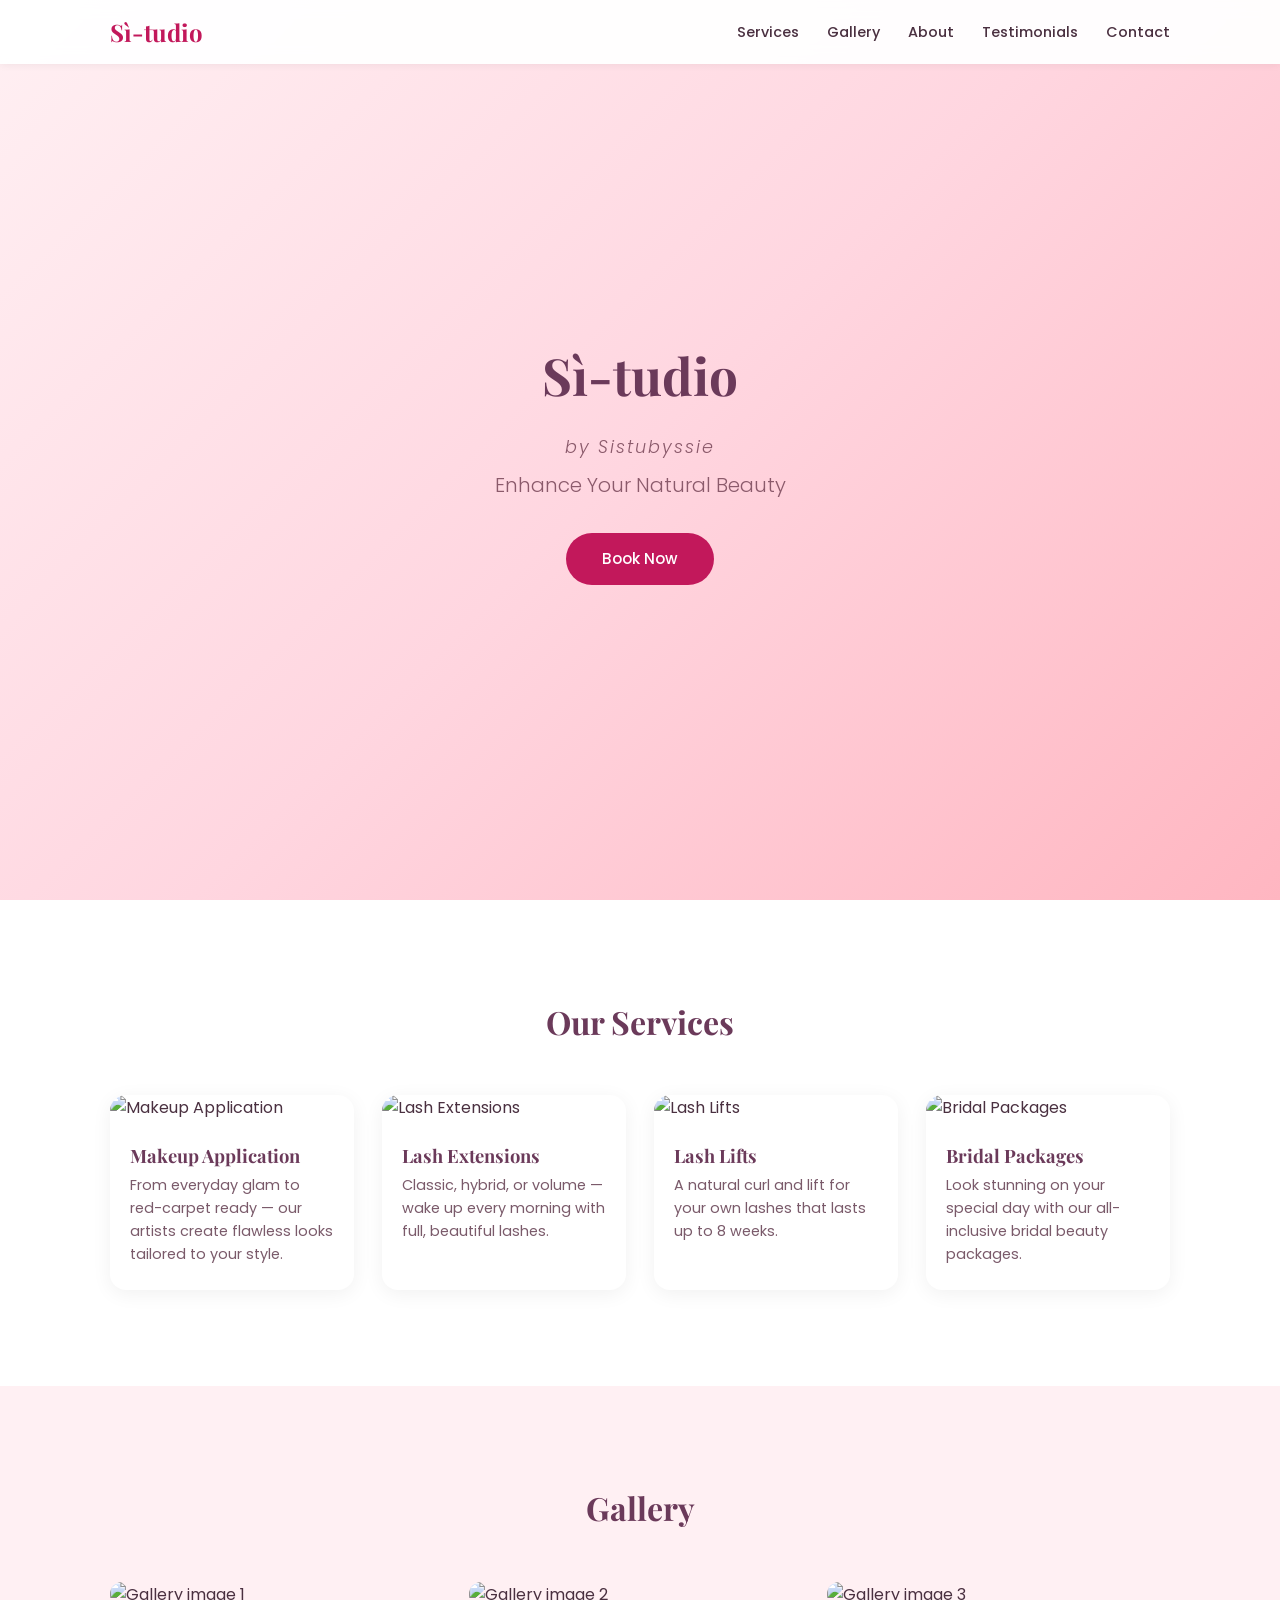
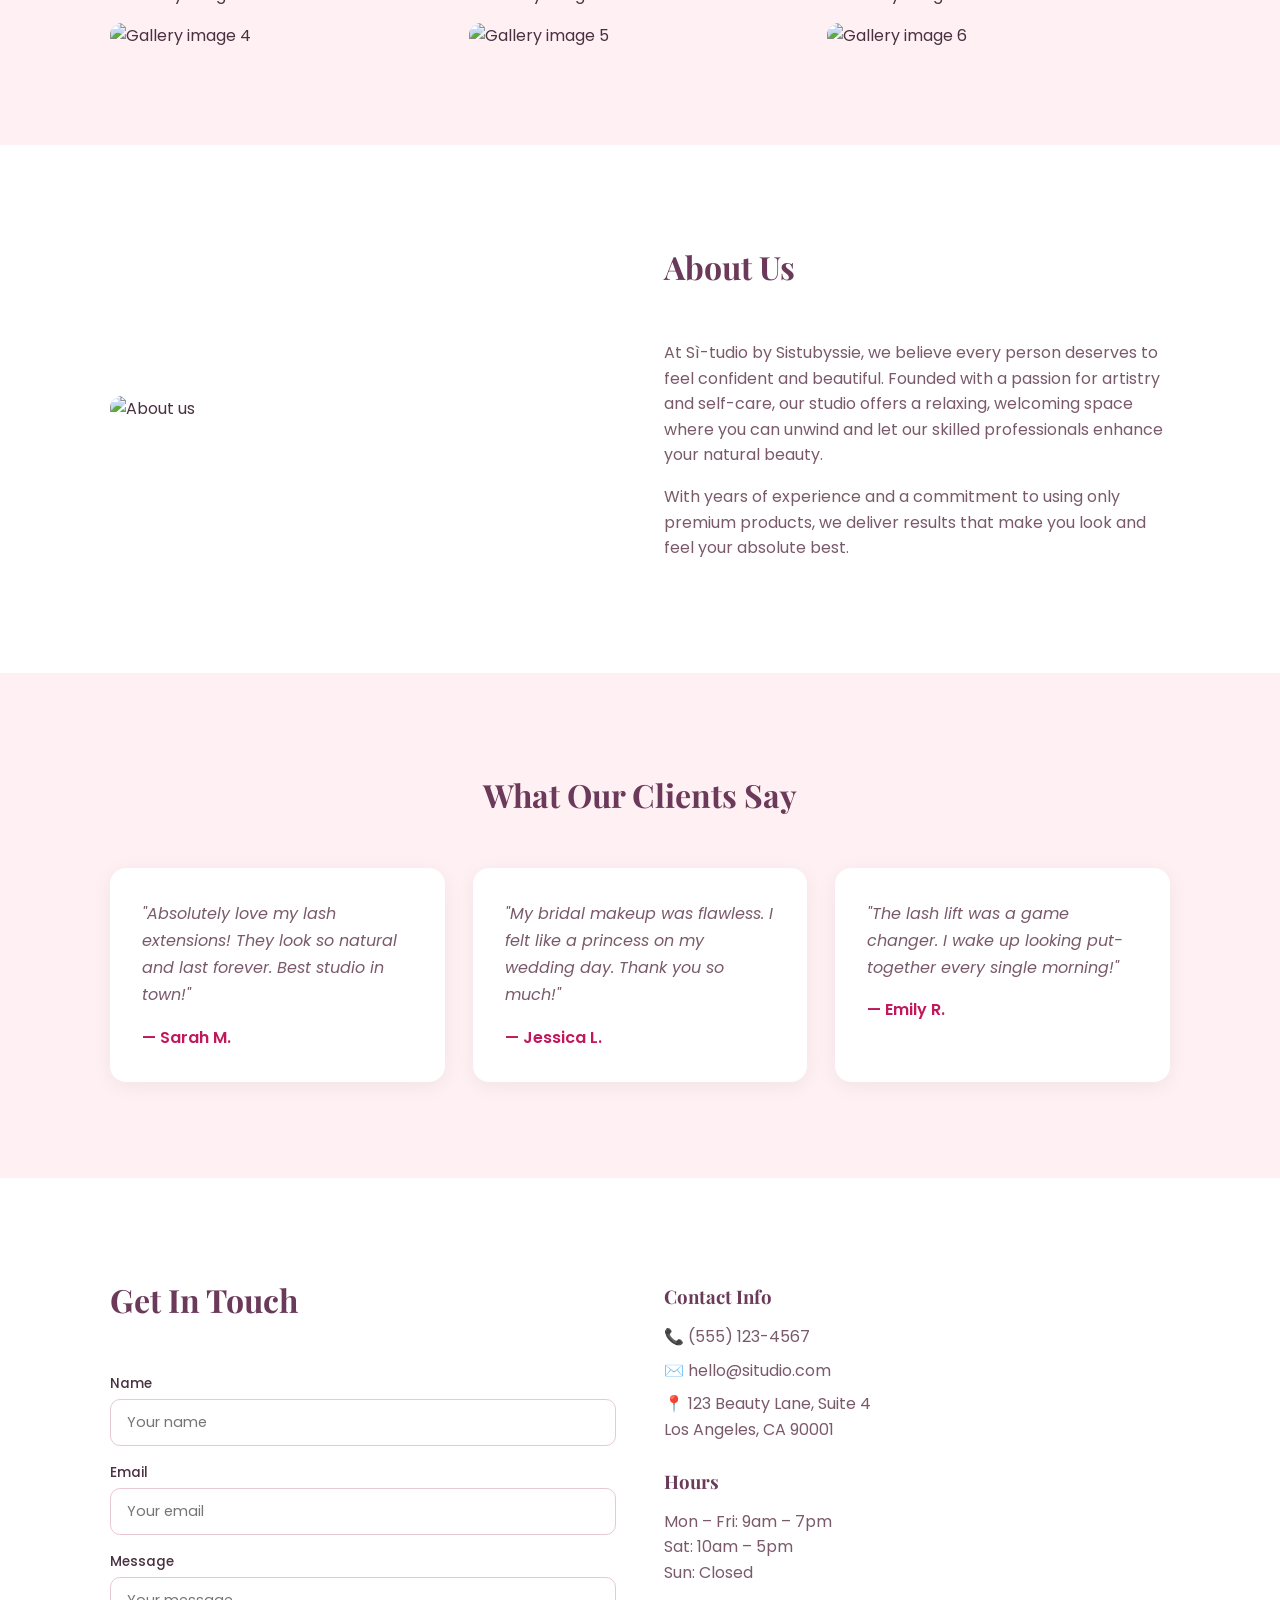
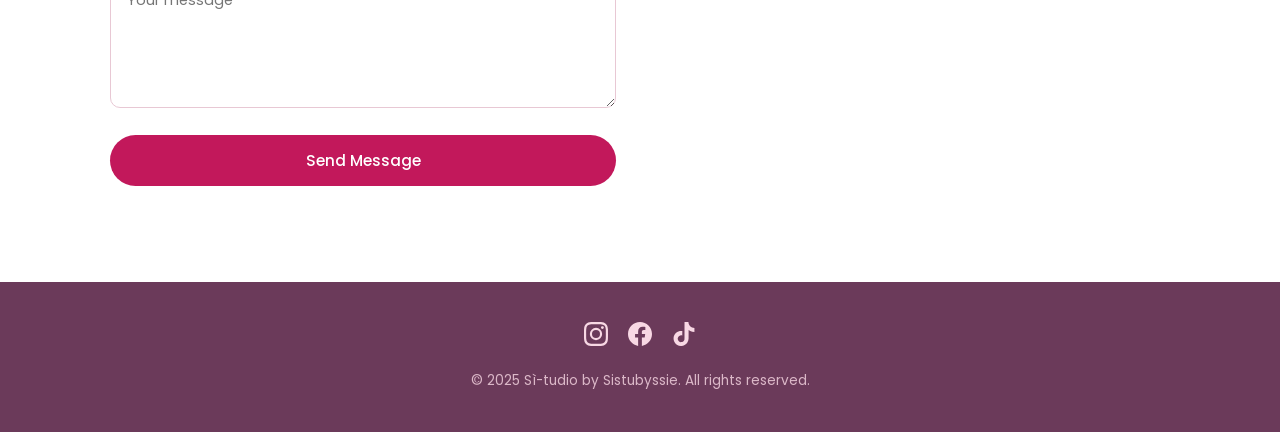
==== index.html @ 2122f985 "Initial commit: Sì-tudio website" ====
<!DOCTYPE html>
<html lang="en">
<head>
  <meta charset="UTF-8">
  <meta name="viewport" content="width=device-width, initial-scale=1.0">
  <title>Sì-tudio by Sistubyssie</title>
  <link rel="stylesheet" href="style.css">
  <link rel="preconnect" href="https://fonts.googleapis.com">
  <link rel="preconnect" href="https://fonts.gstatic.com" crossorigin>
  <link href="https://fonts.googleapis.com/css2?family=Playfair+Display:wght@500;700&family=Poppins:wght@300;400;500;600&display=swap" rel="stylesheet">
</head>
<body>

<!-- Navigation -->
<nav class="navbar" id="navbar">
  <div class="container nav-container">
    <a href="#" class="logo">Sì-tudio</a>
    <button class="menu-toggle" id="menuToggle" aria-label="Toggle menu">
      <span></span><span></span><span></span>
    </button>
    <ul class="nav-links" id="navLinks">
      <li><a href="#services">Services</a></li>
      <li><a href="#gallery">Gallery</a></li>
      <li><a href="#about">About</a></li>
      <li><a href="#testimonials">Testimonials</a></li>
      <li><a href="#contact">Contact</a></li>
    </ul>
  </div>
</nav>

<!-- Hero -->
<header class="hero" id="hero">
  <div class="hero-content">
    <h1>Sì-tudio</h1>
    <p class="hero-subtitle">by Sistubyssie</p>
    <p>Enhance Your Natural Beauty</p>
    <a href="#contact" class="btn">Book Now</a>
  </div>
</header>

<!-- Services -->
<section class="section" id="services">
  <div class="container">
    <h2 class="section-title">Our Services</h2>
    <div class="services-grid">
      <div class="card">
        <img src="https://placehold.co/400x300/FFD6E0/a3556e?text=Makeup" alt="Makeup Application" loading="lazy">
        <h3>Makeup Application</h3>
        <p>From everyday glam to red-carpet ready — our artists create flawless looks tailored to your style.</p>
      </div>
      <div class="card">
        <img src="https://placehold.co/400x300/FFF0F3/a3556e?text=Lash+Extensions" alt="Lash Extensions" loading="lazy">
        <h3>Lash Extensions</h3>
        <p>Classic, hybrid, or volume — wake up every morning with full, beautiful lashes.</p>
      </div>
      <div class="card">
        <img src="https://placehold.co/400x300/FFB6C1/a3556e?text=Lash+Lifts" alt="Lash Lifts" loading="lazy">
        <h3>Lash Lifts</h3>
        <p>A natural curl and lift for your own lashes that lasts up to 8 weeks.</p>
      </div>
      <div class="card">
        <img src="https://placehold.co/400x300/FFD6E0/a3556e?text=Bridal" alt="Bridal Packages" loading="lazy">
        <h3>Bridal Packages</h3>
        <p>Look stunning on your special day with our all-inclusive bridal beauty packages.</p>
      </div>
    </div>
  </div>
</section>

<!-- Gallery -->
<section class="section section-alt" id="gallery">
  <div class="container">
    <h2 class="section-title">Gallery</h2>
    <div class="gallery-grid">
      <img src="https://placehold.co/400x400/FFD6E0/a3556e?text=1" alt="Gallery image 1" loading="lazy">
      <img src="https://placehold.co/400x400/FFF0F3/a3556e?text=2" alt="Gallery image 2" loading="lazy">
      <img src="https://placehold.co/400x400/FFB6C1/a3556e?text=3" alt="Gallery image 3" loading="lazy">
      <img src="https://placehold.co/400x400/FADADD/a3556e?text=4" alt="Gallery image 4" loading="lazy">
      <img src="https://placehold.co/400x400/FFD6E0/a3556e?text=5" alt="Gallery image 5" loading="lazy">
      <img src="https://placehold.co/400x400/FFF0F3/a3556e?text=6" alt="Gallery image 6" loading="lazy">
    </div>
  </div>
</section>

<!-- About -->
<section class="section" id="about">
  <div class="container about-container">
    <img src="https://placehold.co/500x500/FFD6E0/a3556e?text=About+Us" alt="About us" loading="lazy">
    <div class="about-text">
      <h2 class="section-title" style="text-align:left">About Us</h2>
      <p>At Sì-tudio by Sistubyssie, we believe every person deserves to feel confident and beautiful. Founded with a passion for artistry and self-care, our studio offers a relaxing, welcoming space where you can unwind and let our skilled professionals enhance your natural beauty.</p>
      <p>With years of experience and a commitment to using only premium products, we deliver results that make you look and feel your absolute best.</p>
    </div>
  </div>
</section>

<!-- Testimonials -->
<section class="section section-alt" id="testimonials">
  <div class="container">
    <h2 class="section-title">What Our Clients Say</h2>
    <div class="testimonials-grid">
      <div class="testimonial-card">
        <p class="quote">"Absolutely love my lash extensions! They look so natural and last forever. Best studio in town!"</p>
        <p class="client">— Sarah M.</p>
      </div>
      <div class="testimonial-card">
        <p class="quote">"My bridal makeup was flawless. I felt like a princess on my wedding day. Thank you so much!"</p>
        <p class="client">— Jessica L.</p>
      </div>
      <div class="testimonial-card">
        <p class="quote">"The lash lift was a game changer. I wake up looking put-together every single morning!"</p>
        <p class="client">— Emily R.</p>
      </div>
    </div>
  </div>
</section>

<!-- Contact -->
<section class="section" id="contact">
  <div class="container contact-container">
    <div class="contact-form">
      <h2 class="section-title" style="text-align:left">Get In Touch</h2>
      <form action="#" method="POST">
        <label for="name">Name</label>
        <input type="text" id="name" name="name" placeholder="Your name" required>
        <label for="email">Email</label>
        <input type="email" id="email" name="email" placeholder="Your email" required>
        <label for="message">Message</label>
        <textarea id="message" name="message" rows="5" placeholder="Your message" required></textarea>
        <button type="submit" class="btn">Send Message</button>
      </form>
    </div>
    <div class="contact-info">
      <h3>Contact Info</h3>
      <p>📞 (555) 123-4567</p>
      <p>✉️ hello@situdio.com</p>
      <p>📍 123 Beauty Lane, Suite 4<br>Los Angeles, CA 90001</p>
      <h3>Hours</h3>
      <p>Mon – Fri: 9am – 7pm<br>Sat: 10am – 5pm<br>Sun: Closed</p>
    </div>
  </div>
</section>

<!-- Footer -->
<footer class="footer">
  <div class="container footer-content">
    <div class="social-links">
      <a href="#" aria-label="Instagram">
        <svg width="24" height="24" viewBox="0 0 24 24" fill="currentColor"><path d="M12 2.163c3.204 0 3.584.012 4.85.07 3.252.148 4.771 1.691 4.919 4.919.058 1.265.069 1.645.069 4.849 0 3.205-.012 3.584-.069 4.849-.149 3.225-1.664 4.771-4.919 4.919-1.266.058-1.644.07-4.85.07-3.204 0-3.584-.012-4.849-.07-3.26-.149-4.771-1.699-4.919-4.92-.058-1.265-.07-1.644-.07-4.849 0-3.204.013-3.583.07-4.849.149-3.227 1.664-4.771 4.919-4.919 1.266-.057 1.645-.069 4.849-.069zM12 0C8.741 0 8.333.014 7.053.072 2.695.272.273 2.69.073 7.052.014 8.333 0 8.741 0 12c0 3.259.014 3.668.072 4.948.2 4.358 2.618 6.78 6.98 6.98C8.333 23.986 8.741 24 12 24c3.259 0 3.668-.014 4.948-.072 4.354-.2 6.782-2.618 6.979-6.98.059-1.28.073-1.689.073-4.948 0-3.259-.014-3.667-.072-4.947-.196-4.354-2.617-6.78-6.979-6.98C15.668.014 15.259 0 12 0zm0 5.838a6.162 6.162 0 100 12.324 6.162 6.162 0 000-12.324zM12 16a4 4 0 110-8 4 4 0 010 8zm6.406-11.845a1.44 1.44 0 100 2.881 1.44 1.44 0 000-2.881z"/></svg>
      </a>
      <a href="#" aria-label="Facebook">
        <svg width="24" height="24" viewBox="0 0 24 24" fill="currentColor"><path d="M24 12.073c0-6.627-5.373-12-12-12s-12 5.373-12 12c0 5.99 4.388 10.954 10.125 11.854v-8.385H7.078v-3.47h3.047V9.43c0-3.007 1.792-4.669 4.533-4.669 1.312 0 2.686.235 2.686.235v2.953H15.83c-1.491 0-1.956.925-1.956 1.874v2.25h3.328l-.532 3.47h-2.796v8.385C19.612 23.027 24 18.062 24 12.073z"/></svg>
      </a>
      <a href="#" aria-label="TikTok">
        <svg width="24" height="24" viewBox="0 0 24 24" fill="currentColor"><path d="M12.525.02c1.31-.02 2.61-.01 3.91-.02.08 1.53.63 3.09 1.75 4.17 1.12 1.11 2.7 1.62 4.24 1.79v4.03c-1.44-.05-2.89-.35-4.2-.97-.57-.26-1.1-.59-1.62-.93-.01 2.92.01 5.84-.02 8.75-.08 1.4-.54 2.79-1.35 3.94-1.31 1.92-3.58 3.17-5.91 3.21-1.43.08-2.86-.31-4.08-1.03-2.02-1.19-3.44-3.37-3.65-5.71-.02-.5-.03-1-.01-1.49.18-1.9 1.12-3.72 2.58-4.96 1.66-1.44 3.98-2.13 6.15-1.72.02 1.48-.04 2.96-.04 4.44-.99-.32-2.15-.23-3.02.37-.63.41-1.11 1.04-1.36 1.75-.21.51-.15 1.07-.14 1.61.24 1.64 1.82 3.02 3.5 2.87 1.12-.01 2.19-.66 2.77-1.61.19-.33.4-.67.41-1.06.1-1.79.06-3.57.07-5.36.01-4.03-.01-8.05.02-12.07z"/></svg>
      </a>
    </div>
    <p>&copy; 2025 Sì-tudio by Sistubyssie. All rights reserved.</p>
  </div>
</footer>

<script>
document.getElementById('menuToggle').addEventListener('click', function() {
  document.getElementById('navLinks').classList.toggle('active');
  this.classList.toggle('active');
});
document.querySelectorAll('.nav-links a').forEach(function(link) {
  link.addEventListener('click', function() {
    document.getElementById('navLinks').classList.remove('active');
    document.getElementById('menuToggle').classList.remove('active');
  });
});
</script>
</body>
</html>
---- style.css ----
/* Reset & Base */
*, *::before, *::after { margin: 0; padding: 0; box-sizing: border-box; }
html { scroll-behavior: smooth; }
body { font-family: 'Poppins', sans-serif; color: #4a3040; line-height: 1.6; background: #fff; }
img { max-width: 100%; display: block; border-radius: 12px; }
a { text-decoration: none; color: inherit; }

.container { max-width: 1100px; margin: 0 auto; padding: 0 20px; }

/* Typography */
h1, h2, h3 { font-family: 'Playfair Display', serif; }
.section-title { text-align: center; font-size: 2rem; margin-bottom: 48px; color: #6b3a5a; }

/* Navbar */
.navbar { position: fixed; top: 0; left: 0; right: 0; background: rgba(255,255,255,.95); backdrop-filter: blur(8px); z-index: 100; box-shadow: 0 1px 8px rgba(0,0,0,.06); }
.nav-container { display: flex; align-items: center; justify-content: space-between; height: 64px; }
.logo { font-family: 'Playfair Display', serif; font-size: 1.5rem; font-weight: 700; color: #c2185b; }
.nav-links { display: flex; list-style: none; gap: 28px; }
.nav-links a { font-size: .9rem; font-weight: 500; transition: color .2s; }
.nav-links a:hover { color: #c2185b; }

/* Mobile menu toggle */
.menu-toggle { display: none; background: none; border: none; cursor: pointer; flex-direction: column; gap: 5px; padding: 4px; }
.menu-toggle span { display: block; width: 24px; height: 2px; background: #4a3040; border-radius: 2px; transition: .3s; }
.menu-toggle.active span:nth-child(1) { transform: rotate(45deg) translate(5px,5px); }
.menu-toggle.active span:nth-child(2) { opacity: 0; }
.menu-toggle.active span:nth-child(3) { transform: rotate(-45deg) translate(5px,-5px); }

/* Hero */
.hero { min-height: 100vh; display: flex; align-items: center; justify-content: center; text-align: center; background: linear-gradient(135deg, #FFF0F3 0%, #FFD6E0 50%, #FFB6C1 100%); padding: 80px 20px 60px; }
.hero-content h1 { font-size: 3.2rem; color: #6b3a5a; margin-bottom: 16px; }
.hero-content p { font-size: 1.25rem; color: #8b5a6b; margin-bottom: 32px; font-weight: 300; }
.hero-content .hero-subtitle { font-size: 1.1rem; font-style: italic; margin-bottom: 8px; letter-spacing: 2px; }

/* Button */
.btn { display: inline-block; background: #c2185b; color: #fff; padding: 14px 36px; border-radius: 50px; font-family: 'Poppins', sans-serif; font-size: .95rem; font-weight: 500; border: none; cursor: pointer; transition: background .2s, transform .2s; }
.btn:hover { background: #a01148; transform: translateY(-2px); }

/* Sections */
.section { padding: 96px 0; }
.section-alt { background: #FFF0F3; }

/* Services */
.services-grid { display: grid; grid-template-columns: repeat(auto-fit, minmax(240px, 1fr)); gap: 28px; }
.card { background: #fff; border-radius: 16px; overflow: hidden; box-shadow: 0 4px 20px rgba(0,0,0,.06); transition: transform .2s; }
.card:hover { transform: translateY(-4px); }
.card h3 { padding: 20px 20px 4px; font-size: 1.15rem; color: #6b3a5a; }
.card p { padding: 0 20px 24px; font-size: .9rem; color: #7a5a6a; }

/* Gallery */
.gallery-grid { display: grid; grid-template-columns: repeat(3, 1fr); gap: 16px; }

/* About */
.about-container { display: grid; grid-template-columns: 1fr 1fr; gap: 48px; align-items: center; }
.about-text p { margin-bottom: 16px; color: #7a5a6a; }

/* Testimonials */
.testimonials-grid { display: grid; grid-template-columns: repeat(auto-fit, minmax(280px, 1fr)); gap: 28px; }
.testimonial-card { background: #fff; border-radius: 16px; padding: 32px; box-shadow: 0 4px 20px rgba(0,0,0,.06); }
.quote { font-style: italic; color: #7a5a6a; margin-bottom: 16px; line-height: 1.7; }
.client { font-weight: 600; color: #c2185b; }

/* Contact */
.contact-container { display: grid; grid-template-columns: 1fr 1fr; gap: 48px; }
.contact-form label { display: block; font-size: .85rem; font-weight: 500; margin-bottom: 4px; margin-top: 16px; }
.contact-form label:first-of-type { margin-top: 0; }
.contact-form input, .contact-form textarea { width: 100%; padding: 12px 16px; border: 1px solid #e8c8d4; border-radius: 10px; font-family: 'Poppins', sans-serif; font-size: .9rem; outline: none; transition: border-color .2s; }
.contact-form input:focus, .contact-form textarea:focus { border-color: #c2185b; }
.contact-form .btn { margin-top: 20px; width: 100%; }
.contact-info { padding-top: 8px; }
.contact-info h3 { color: #6b3a5a; margin-bottom: 12px; margin-top: 24px; }
.contact-info h3:first-child { margin-top: 0; }
.contact-info p { color: #7a5a6a; margin-bottom: 8px; }

/* Footer */
.footer { background: #6b3a5a; color: #f8d8e4; padding: 40px 0; text-align: center; }
.footer-content p { font-size: .85rem; opacity: .8; }
.social-links { display: flex; justify-content: center; gap: 20px; margin-bottom: 16px; }
.social-links a { color: #f8d8e4; transition: color .2s; }
.social-links a:hover { color: #FFB6C1; }

/* Responsive */
@media (max-width: 768px) {
  .menu-toggle { display: flex; }
  .nav-links { position: absolute; top: 64px; left: 0; right: 0; background: #fff; flex-direction: column; padding: 20px; gap: 16px; box-shadow: 0 4px 12px rgba(0,0,0,.08); display: none; }
  .nav-links.active { display: flex; }
  .hero-content h1 { font-size: 2.2rem; }
  .about-container, .contact-container { grid-template-columns: 1fr; }
  .gallery-grid { grid-template-columns: repeat(2, 1fr); }
}
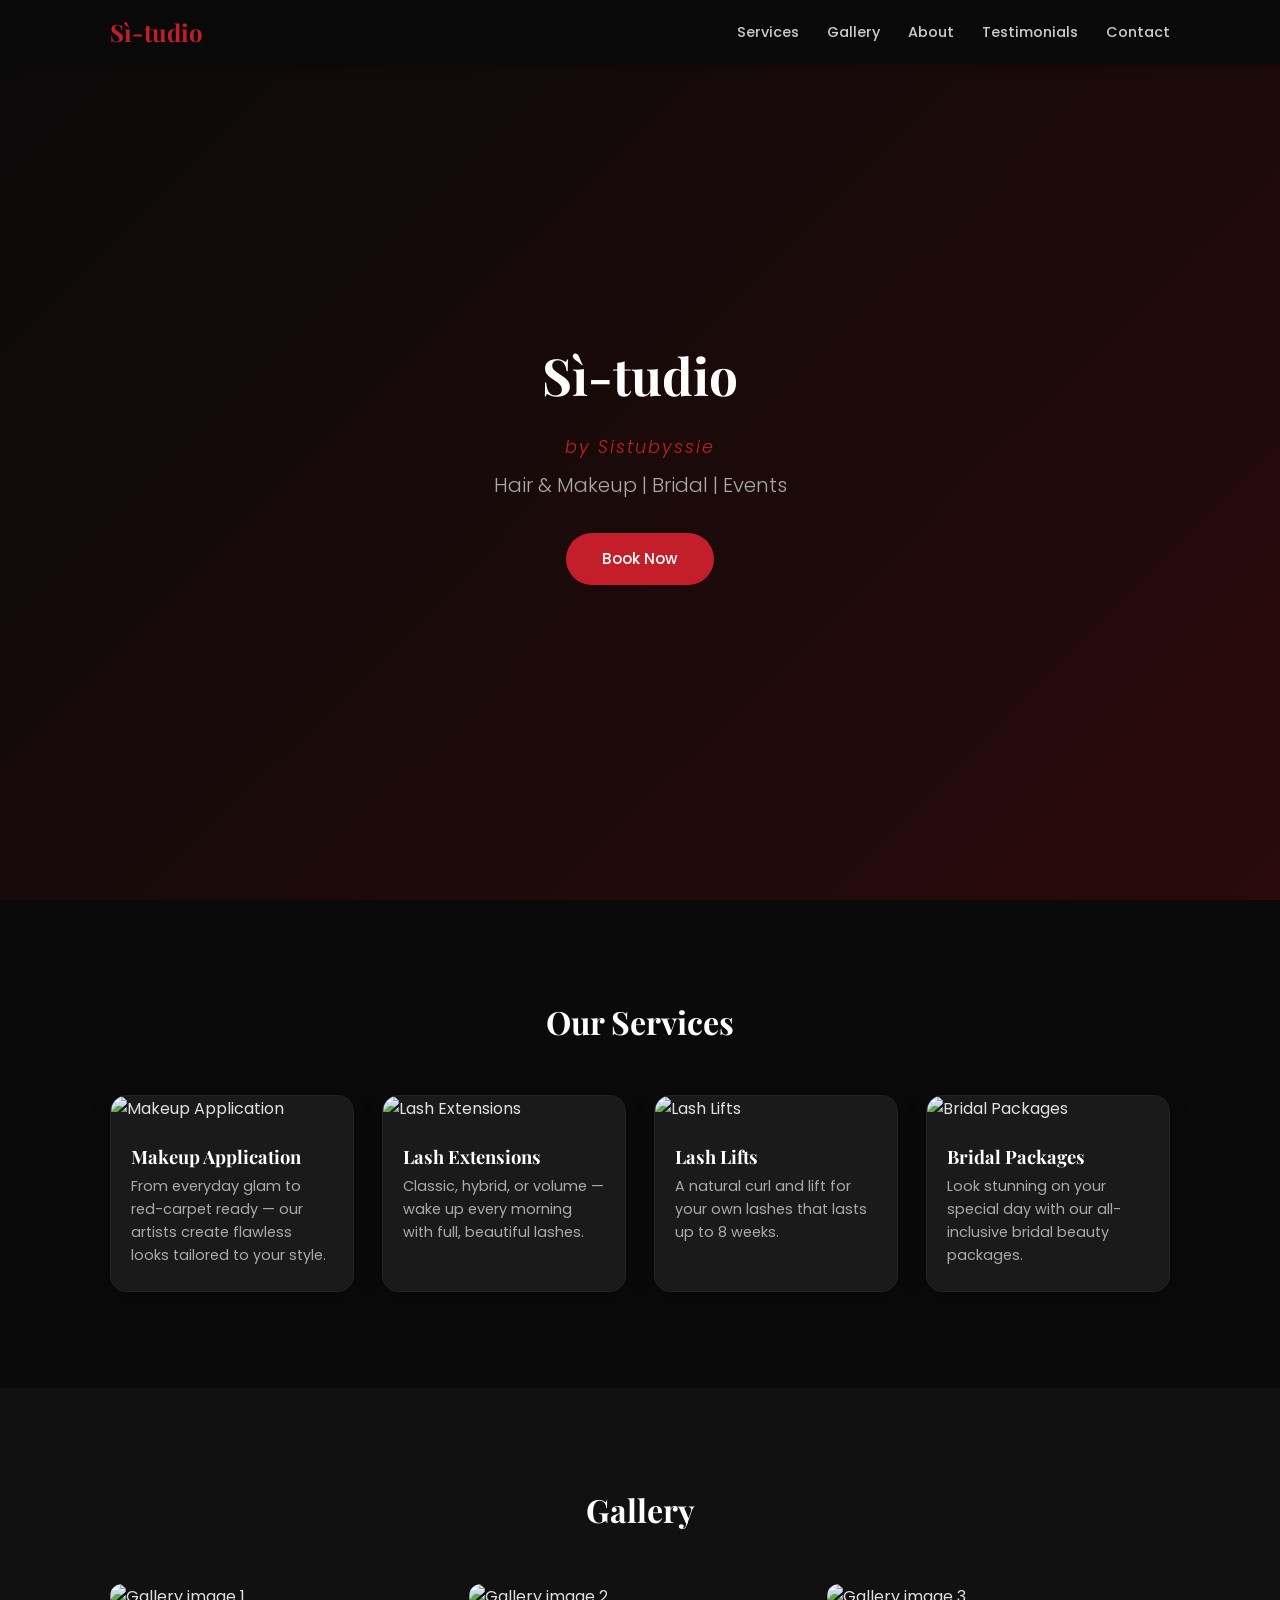
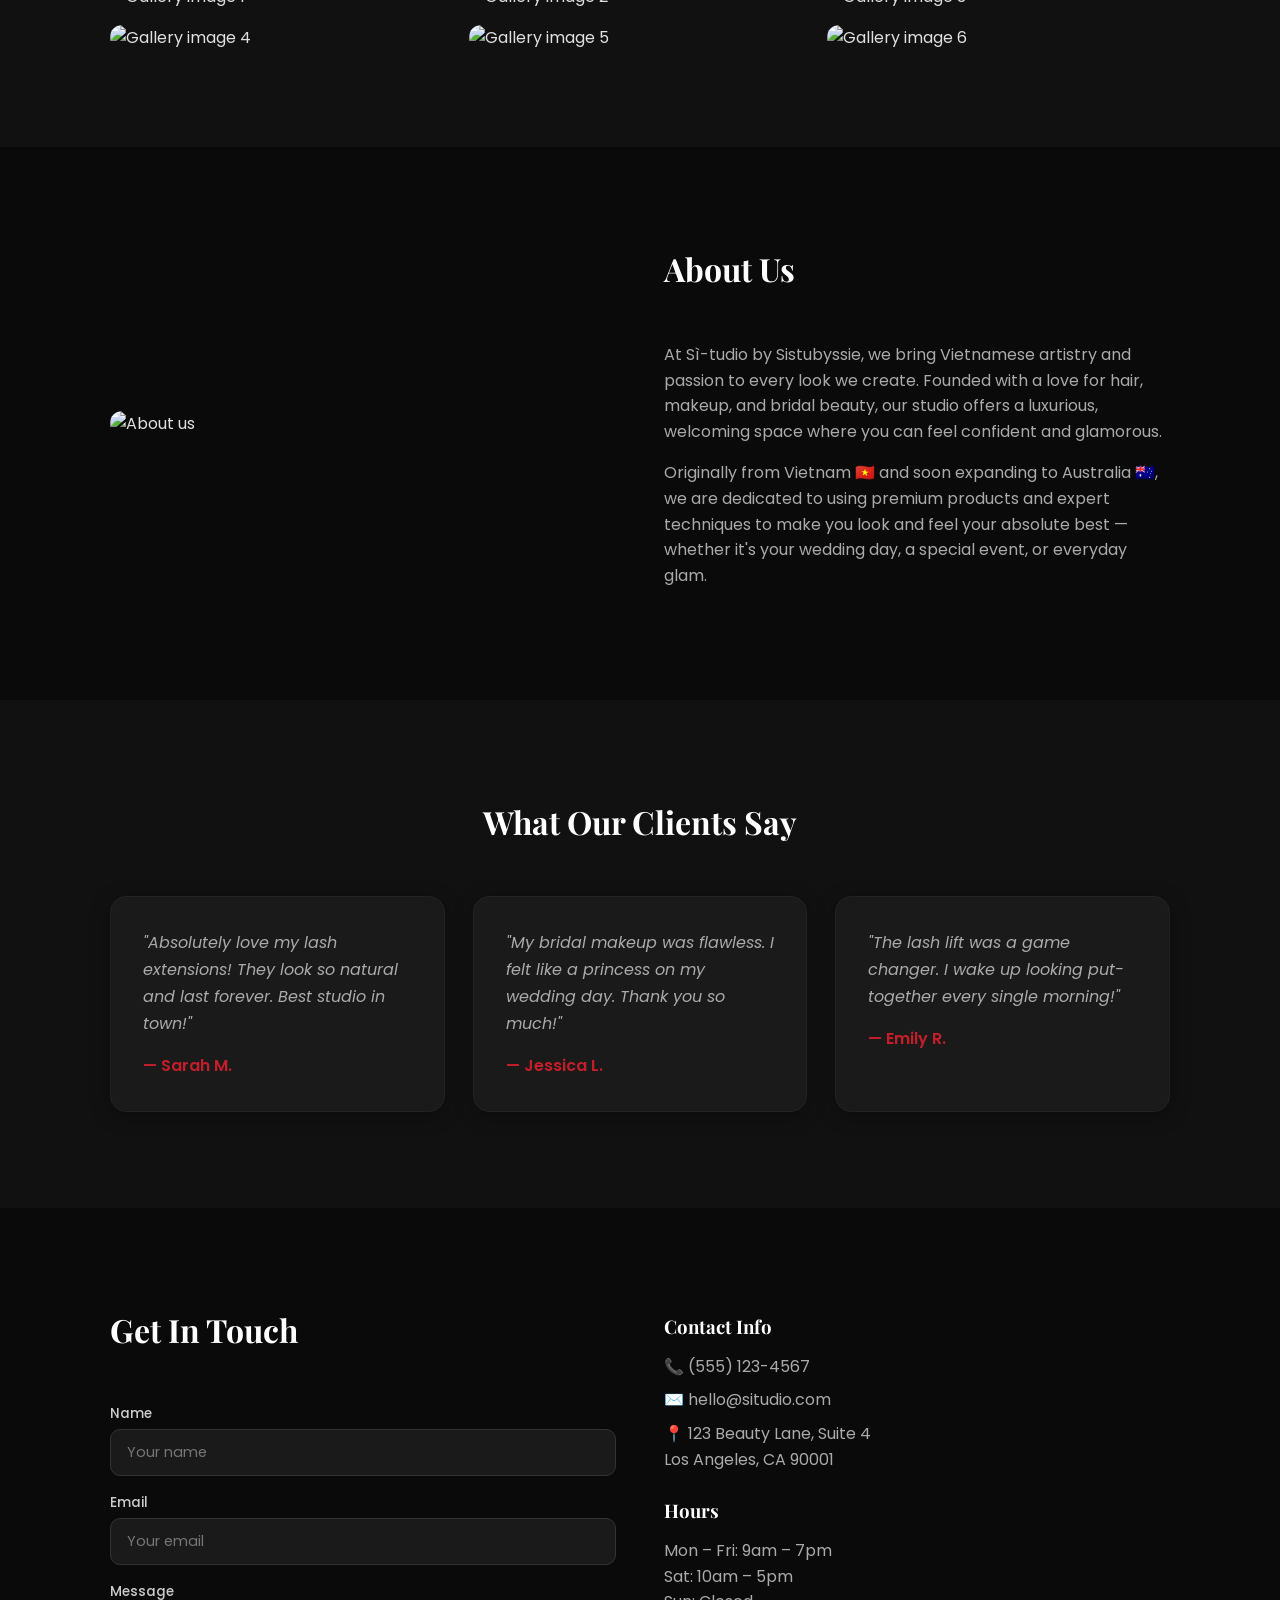
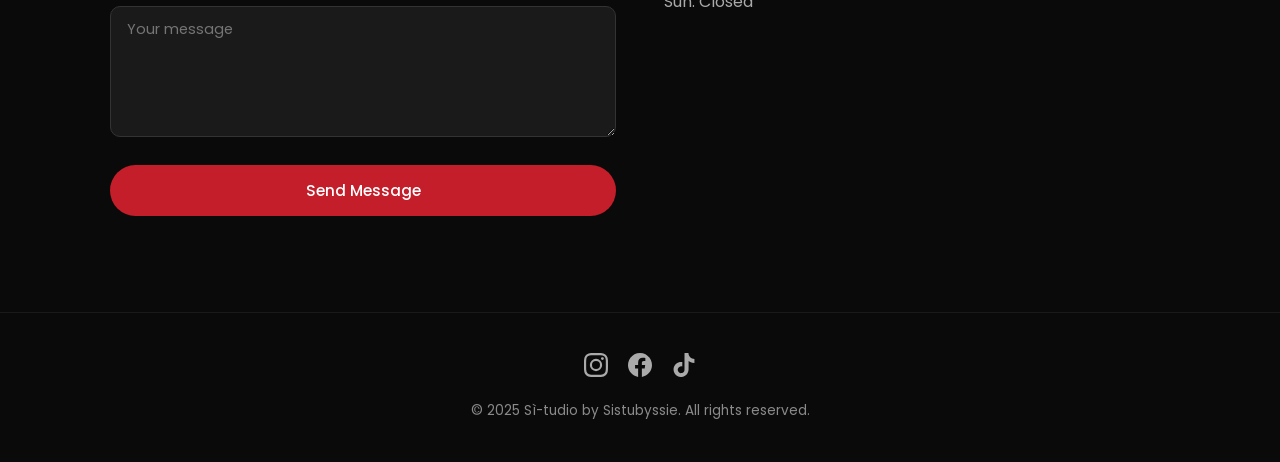
==== commit 1625cb33: "Restyle to dark/red Instagram theme" ====
--- a/index.html
+++ b/index.html
@@ -33,7 +33,7 @@
   <div class="hero-content">
     <h1>Sì-tudio</h1>
     <p class="hero-subtitle">by Sistubyssie</p>
-    <p>Enhance Your Natural Beauty</p>
+    <p>Hair &amp; Makeup | Bridal | Events</p>
     <a href="#contact" class="btn">Book Now</a>
   </div>
 </header>
@@ -43,26 +43,26 @@
   <div class="container">
     <h2 class="section-title">Our Services</h2>
     <div class="services-grid">
-      <div class="card">
-        <img src="https://placehold.co/400x300/FFD6E0/a3556e?text=Makeup" alt="Makeup Application" loading="lazy">
+      <a href="makeup.html" class="card">
+        <img src="https://placehold.co/400x300/1a1a1a/c41e2a?text=Makeup" alt="Makeup Application" loading="lazy">
         <h3>Makeup Application</h3>
         <p>From everyday glam to red-carpet ready — our artists create flawless looks tailored to your style.</p>
-      </div>
-      <div class="card">
-        <img src="https://placehold.co/400x300/FFF0F3/a3556e?text=Lash+Extensions" alt="Lash Extensions" loading="lazy">
+      </a>
+      <a href="lash-extensions.html" class="card">
+        <img src="https://placehold.co/400x300/1a1a1a/c41e2a?text=Lash+Extensions" alt="Lash Extensions" loading="lazy">
         <h3>Lash Extensions</h3>
         <p>Classic, hybrid, or volume — wake up every morning with full, beautiful lashes.</p>
-      </div>
-      <div class="card">
-        <img src="https://placehold.co/400x300/FFB6C1/a3556e?text=Lash+Lifts" alt="Lash Lifts" loading="lazy">
+      </a>
+      <a href="lash-lifts.html" class="card">
+        <img src="https://placehold.co/400x300/1a1a1a/c41e2a?text=Lash+Lifts" alt="Lash Lifts" loading="lazy">
         <h3>Lash Lifts</h3>
         <p>A natural curl and lift for your own lashes that lasts up to 8 weeks.</p>
-      </div>
-      <div class="card">
-        <img src="https://placehold.co/400x300/FFD6E0/a3556e?text=Bridal" alt="Bridal Packages" loading="lazy">
+      </a>
+      <a href="bridal.html" class="card">
+        <img src="https://placehold.co/400x300/1a1a1a/c41e2a?text=Bridal" alt="Bridal Packages" loading="lazy">
         <h3>Bridal Packages</h3>
         <p>Look stunning on your special day with our all-inclusive bridal beauty packages.</p>
-      </div>
+      </a>
     </div>
   </div>
 </section>
@@ -72,12 +72,12 @@
   <div class="container">
     <h2 class="section-title">Gallery</h2>
     <div class="gallery-grid">
-      <img src="https://placehold.co/400x400/FFD6E0/a3556e?text=1" alt="Gallery image 1" loading="lazy">
-      <img src="https://placehold.co/400x400/FFF0F3/a3556e?text=2" alt="Gallery image 2" loading="lazy">
-      <img src="https://placehold.co/400x400/FFB6C1/a3556e?text=3" alt="Gallery image 3" loading="lazy">
-      <img src="https://placehold.co/400x400/FADADD/a3556e?text=4" alt="Gallery image 4" loading="lazy">
-      <img src="https://placehold.co/400x400/FFD6E0/a3556e?text=5" alt="Gallery image 5" loading="lazy">
-      <img src="https://placehold.co/400x400/FFF0F3/a3556e?text=6" alt="Gallery image 6" loading="lazy">
+      <img src="https://placehold.co/400x400/1a1a1a/c41e2a?text=1" alt="Gallery image 1" loading="lazy">
+      <img src="https://placehold.co/400x400/1a1a1a/c41e2a?text=2" alt="Gallery image 2" loading="lazy">
+      <img src="https://placehold.co/400x400/1a1a1a/c41e2a?text=3" alt="Gallery image 3" loading="lazy">
+      <img src="https://placehold.co/400x400/1a1a1a/c41e2a?text=4" alt="Gallery image 4" loading="lazy">
+      <img src="https://placehold.co/400x400/1a1a1a/c41e2a?text=5" alt="Gallery image 5" loading="lazy">
+      <img src="https://placehold.co/400x400/1a1a1a/c41e2a?text=6" alt="Gallery image 6" loading="lazy">
     </div>
   </div>
 </section>
@@ -85,11 +85,11 @@
 <!-- About -->
 <section class="section" id="about">
   <div class="container about-container">
-    <img src="https://placehold.co/500x500/FFD6E0/a3556e?text=About+Us" alt="About us" loading="lazy">
+    <img src="https://placehold.co/500x500/1a1a1a/c41e2a?text=About+Us" alt="About us" loading="lazy">
     <div class="about-text">
       <h2 class="section-title" style="text-align:left">About Us</h2>
-      <p>At Sì-tudio by Sistubyssie, we believe every person deserves to feel confident and beautiful. Founded with a passion for artistry and self-care, our studio offers a relaxing, welcoming space where you can unwind and let our skilled professionals enhance your natural beauty.</p>
-      <p>With years of experience and a commitment to using only premium products, we deliver results that make you look and feel your absolute best.</p>
+      <p>At Sì-tudio by Sistubyssie, we bring Vietnamese artistry and passion to every look we create. Founded with a love for hair, makeup, and bridal beauty, our studio offers a luxurious, welcoming space where you can feel confident and glamorous.</p>
+      <p>Originally from Vietnam 🇻🇳 and soon expanding to Australia 🇦🇺, we are dedicated to using premium products and expert techniques to make you look and feel your absolute best — whether it's your wedding day, a special event, or everyday glam.</p>
     </div>
   </div>
 </section>
@@ -145,7 +145,7 @@
 <footer class="footer">
   <div class="container footer-content">
     <div class="social-links">
-      <a href="#" aria-label="Instagram">
+      <a href="https://www.instagram.com/sistubyssie" aria-label="Instagram">
         <svg width="24" height="24" viewBox="0 0 24 24" fill="currentColor"><path d="M12 2.163c3.204 0 3.584.012 4.85.07 3.252.148 4.771 1.691 4.919 4.919.058 1.265.069 1.645.069 4.849 0 3.205-.012 3.584-.069 4.849-.149 3.225-1.664 4.771-4.919 4.919-1.266.058-1.644.07-4.85.07-3.204 0-3.584-.012-4.849-.07-3.26-.149-4.771-1.699-4.919-4.92-.058-1.265-.07-1.644-.07-4.849 0-3.204.013-3.583.07-4.849.149-3.227 1.664-4.771 4.919-4.919 1.266-.057 1.645-.069 4.849-.069zM12 0C8.741 0 8.333.014 7.053.072 2.695.272.273 2.69.073 7.052.014 8.333 0 8.741 0 12c0 3.259.014 3.668.072 4.948.2 4.358 2.618 6.78 6.98 6.98C8.333 23.986 8.741 24 12 24c3.259 0 3.668-.014 4.948-.072 4.354-.2 6.782-2.618 6.979-6.98.059-1.28.073-1.689.073-4.948 0-3.259-.014-3.667-.072-4.947-.196-4.354-2.617-6.78-6.979-6.98C15.668.014 15.259 0 12 0zm0 5.838a6.162 6.162 0 100 12.324 6.162 6.162 0 000-12.324zM12 16a4 4 0 110-8 4 4 0 010 8zm6.406-11.845a1.44 1.44 0 100 2.881 1.44 1.44 0 000-2.881z"/></svg>
       </a>
       <a href="#" aria-label="Facebook">
--- a/style.css
+++ b/style.css
@@ -1,7 +1,7 @@
 /* Reset & Base */
 *, *::before, *::after { margin: 0; padding: 0; box-sizing: border-box; }
 html { scroll-behavior: smooth; }
-body { font-family: 'Poppins', sans-serif; color: #4a3040; line-height: 1.6; background: #fff; }
+body { font-family: 'Poppins', sans-serif; color: #e0e0e0; line-height: 1.6; background: #0a0a0a; }
 img { max-width: 100%; display: block; border-radius: 12px; }
 a { text-decoration: none; color: inherit; }
 
@@ -9,80 +9,87 @@
 
 /* Typography */
 h1, h2, h3 { font-family: 'Playfair Display', serif; }
-.section-title { text-align: center; font-size: 2rem; margin-bottom: 48px; color: #6b3a5a; }
+.section-title { text-align: center; font-size: 2rem; margin-bottom: 48px; color: #fff; }
 
 /* Navbar */
-.navbar { position: fixed; top: 0; left: 0; right: 0; background: rgba(255,255,255,.95); backdrop-filter: blur(8px); z-index: 100; box-shadow: 0 1px 8px rgba(0,0,0,.06); }
+.navbar { position: fixed; top: 0; left: 0; right: 0; background: rgba(10,10,10,.95); backdrop-filter: blur(8px); z-index: 100; box-shadow: 0 1px 8px rgba(0,0,0,.3); }
 .nav-container { display: flex; align-items: center; justify-content: space-between; height: 64px; }
-.logo { font-family: 'Playfair Display', serif; font-size: 1.5rem; font-weight: 700; color: #c2185b; }
+.logo { font-family: 'Playfair Display', serif; font-size: 1.5rem; font-weight: 700; color: #c41e2a; }
 .nav-links { display: flex; list-style: none; gap: 28px; }
-.nav-links a { font-size: .9rem; font-weight: 500; transition: color .2s; }
-.nav-links a:hover { color: #c2185b; }
+.nav-links a { font-size: .9rem; font-weight: 500; color: #ccc; transition: color .2s; }
+.nav-links a:hover { color: #c41e2a; }
 
 /* Mobile menu toggle */
 .menu-toggle { display: none; background: none; border: none; cursor: pointer; flex-direction: column; gap: 5px; padding: 4px; }
-.menu-toggle span { display: block; width: 24px; height: 2px; background: #4a3040; border-radius: 2px; transition: .3s; }
+.menu-toggle span { display: block; width: 24px; height: 2px; background: #e0e0e0; border-radius: 2px; transition: .3s; }
 .menu-toggle.active span:nth-child(1) { transform: rotate(45deg) translate(5px,5px); }
 .menu-toggle.active span:nth-child(2) { opacity: 0; }
 .menu-toggle.active span:nth-child(3) { transform: rotate(-45deg) translate(5px,-5px); }
 
 /* Hero */
-.hero { min-height: 100vh; display: flex; align-items: center; justify-content: center; text-align: center; background: linear-gradient(135deg, #FFF0F3 0%, #FFD6E0 50%, #FFB6C1 100%); padding: 80px 20px 60px; }
-.hero-content h1 { font-size: 3.2rem; color: #6b3a5a; margin-bottom: 16px; }
-.hero-content p { font-size: 1.25rem; color: #8b5a6b; margin-bottom: 32px; font-weight: 300; }
-.hero-content .hero-subtitle { font-size: 1.1rem; font-style: italic; margin-bottom: 8px; letter-spacing: 2px; }
+.hero { min-height: 100vh; display: flex; align-items: center; justify-content: center; text-align: center; background: linear-gradient(135deg, #0a0a0a 0%, #1a0a0a 50%, #2a0a0a 100%); padding: 80px 20px 60px; }
+.hero-content h1 { font-size: 3.2rem; color: #fff; margin-bottom: 16px; }
+.hero-content p { font-size: 1.25rem; color: #aaa; margin-bottom: 32px; font-weight: 300; }
+.hero-content .hero-subtitle { font-size: 1.1rem; font-style: italic; margin-bottom: 8px; letter-spacing: 2px; color: #c41e2a; }
 
 /* Button */
-.btn { display: inline-block; background: #c2185b; color: #fff; padding: 14px 36px; border-radius: 50px; font-family: 'Poppins', sans-serif; font-size: .95rem; font-weight: 500; border: none; cursor: pointer; transition: background .2s, transform .2s; }
-.btn:hover { background: #a01148; transform: translateY(-2px); }
+.btn { display: inline-block; background: #c41e2a; color: #fff; padding: 14px 36px; border-radius: 50px; font-family: 'Poppins', sans-serif; font-size: .95rem; font-weight: 500; border: none; cursor: pointer; transition: background .2s, transform .2s; }
+.btn:hover { background: #a01620; transform: translateY(-2px); }
 
 /* Sections */
 .section { padding: 96px 0; }
-.section-alt { background: #FFF0F3; }
+.section-alt { background: #111; }
 
 /* Services */
 .services-grid { display: grid; grid-template-columns: repeat(auto-fit, minmax(240px, 1fr)); gap: 28px; }
-.card { background: #fff; border-radius: 16px; overflow: hidden; box-shadow: 0 4px 20px rgba(0,0,0,.06); transition: transform .2s; }
+.card { background: #1a1a1a; border-radius: 16px; overflow: hidden; box-shadow: 0 4px 20px rgba(0,0,0,.3); transition: transform .2s; border: 1px solid #222; }
 .card:hover { transform: translateY(-4px); }
-.card h3 { padding: 20px 20px 4px; font-size: 1.15rem; color: #6b3a5a; }
-.card p { padding: 0 20px 24px; font-size: .9rem; color: #7a5a6a; }
+.card h3 { padding: 20px 20px 4px; font-size: 1.15rem; color: #fff; }
+.card p { padding: 0 20px 24px; font-size: .9rem; color: #aaa; }
 
 /* Gallery */
 .gallery-grid { display: grid; grid-template-columns: repeat(3, 1fr); gap: 16px; }
 
 /* About */
 .about-container { display: grid; grid-template-columns: 1fr 1fr; gap: 48px; align-items: center; }
-.about-text p { margin-bottom: 16px; color: #7a5a6a; }
+.about-text p { margin-bottom: 16px; color: #aaa; }
 
 /* Testimonials */
 .testimonials-grid { display: grid; grid-template-columns: repeat(auto-fit, minmax(280px, 1fr)); gap: 28px; }
-.testimonial-card { background: #fff; border-radius: 16px; padding: 32px; box-shadow: 0 4px 20px rgba(0,0,0,.06); }
-.quote { font-style: italic; color: #7a5a6a; margin-bottom: 16px; line-height: 1.7; }
-.client { font-weight: 600; color: #c2185b; }
+.testimonial-card { background: #1a1a1a; border-radius: 16px; padding: 32px; box-shadow: 0 4px 20px rgba(0,0,0,.3); border: 1px solid #222; }
+.quote { font-style: italic; color: #aaa; margin-bottom: 16px; line-height: 1.7; }
+.client { font-weight: 600; color: #c41e2a; }
 
 /* Contact */
 .contact-container { display: grid; grid-template-columns: 1fr 1fr; gap: 48px; }
-.contact-form label { display: block; font-size: .85rem; font-weight: 500; margin-bottom: 4px; margin-top: 16px; }
+.contact-form label { display: block; font-size: .85rem; font-weight: 500; margin-bottom: 4px; margin-top: 16px; color: #ccc; }
 .contact-form label:first-of-type { margin-top: 0; }
-.contact-form input, .contact-form textarea { width: 100%; padding: 12px 16px; border: 1px solid #e8c8d4; border-radius: 10px; font-family: 'Poppins', sans-serif; font-size: .9rem; outline: none; transition: border-color .2s; }
-.contact-form input:focus, .contact-form textarea:focus { border-color: #c2185b; }
+.contact-form input, .contact-form textarea { width: 100%; padding: 12px 16px; border: 1px solid #333; border-radius: 10px; font-family: 'Poppins', sans-serif; font-size: .9rem; outline: none; transition: border-color .2s; background: #1a1a1a; color: #e0e0e0; }
+.contact-form input:focus, .contact-form textarea:focus { border-color: #c41e2a; }
 .contact-form .btn { margin-top: 20px; width: 100%; }
 .contact-info { padding-top: 8px; }
-.contact-info h3 { color: #6b3a5a; margin-bottom: 12px; margin-top: 24px; }
+.contact-info h3 { color: #fff; margin-bottom: 12px; margin-top: 24px; }
 .contact-info h3:first-child { margin-top: 0; }
-.contact-info p { color: #7a5a6a; margin-bottom: 8px; }
+.contact-info p { color: #aaa; margin-bottom: 8px; }
 
 /* Footer */
-.footer { background: #6b3a5a; color: #f8d8e4; padding: 40px 0; text-align: center; }
+.footer { background: #0a0a0a; color: #aaa; padding: 40px 0; text-align: center; border-top: 1px solid #1a1a1a; }
 .footer-content p { font-size: .85rem; opacity: .8; }
 .social-links { display: flex; justify-content: center; gap: 20px; margin-bottom: 16px; }
-.social-links a { color: #f8d8e4; transition: color .2s; }
-.social-links a:hover { color: #FFB6C1; }
+.social-links a { color: #aaa; transition: color .2s; }
+.social-links a:hover { color: #c41e2a; }
+
+/* Service Detail Pages */
+.service-hero { padding: 120px 20px 60px; text-align: center; background: linear-gradient(135deg, #0a0a0a 0%, #1a0a0a 50%, #2a0a0a 100%); }
+.service-hero h1 { font-size: 2.6rem; color: #fff; }
+.service-description { max-width: 720px; margin: 0 auto 48px; font-size: 1.05rem; color: #aaa; text-align: center; line-height: 1.8; }
+.service-cta { text-align: center; margin-top: 48px; }
+a.card { display: block; color: inherit; }
 
 /* Responsive */
 @media (max-width: 768px) {
   .menu-toggle { display: flex; }
-  .nav-links { position: absolute; top: 64px; left: 0; right: 0; background: #fff; flex-direction: column; padding: 20px; gap: 16px; box-shadow: 0 4px 12px rgba(0,0,0,.08); display: none; }
+  .nav-links { position: absolute; top: 64px; left: 0; right: 0; background: #0a0a0a; flex-direction: column; padding: 20px; gap: 16px; box-shadow: 0 4px 12px rgba(0,0,0,.3); display: none; }
   .nav-links.active { display: flex; }
   .hero-content h1 { font-size: 2.2rem; }
   .about-container, .contact-container { grid-template-columns: 1fr; }
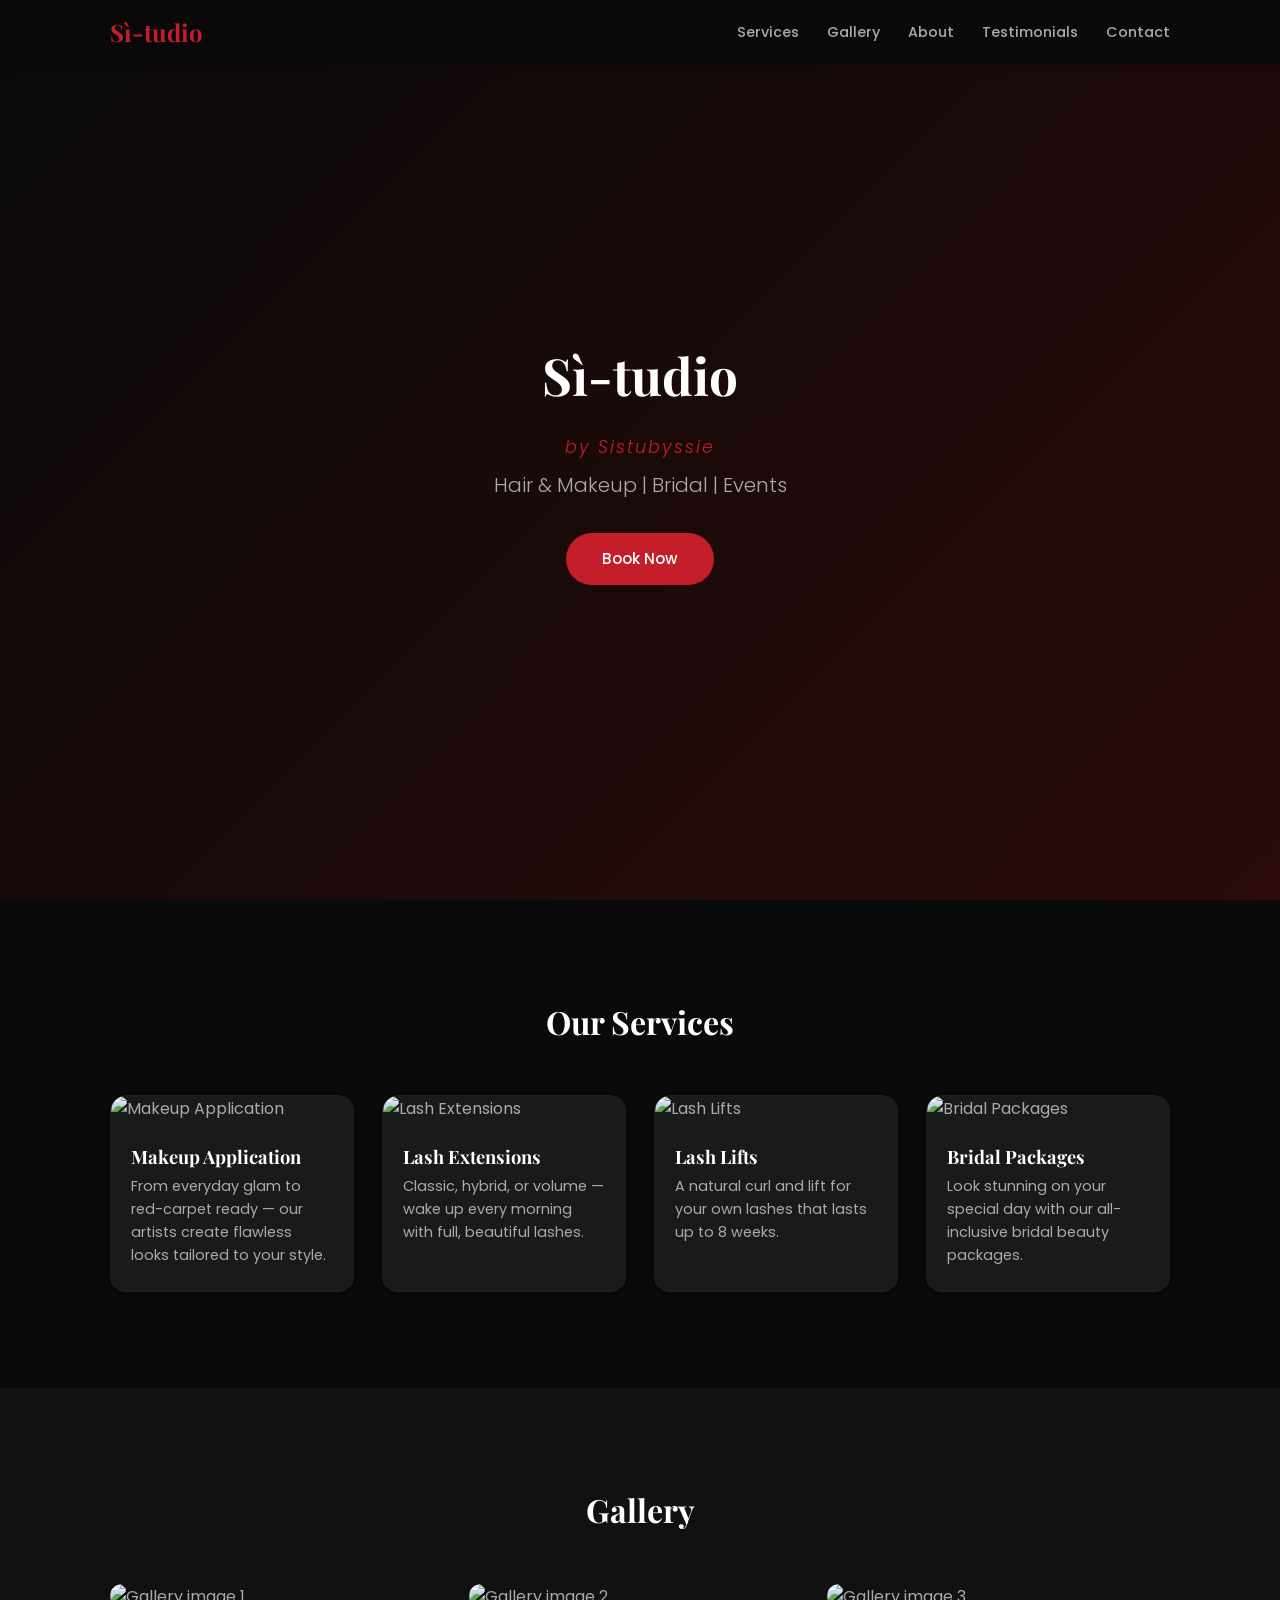
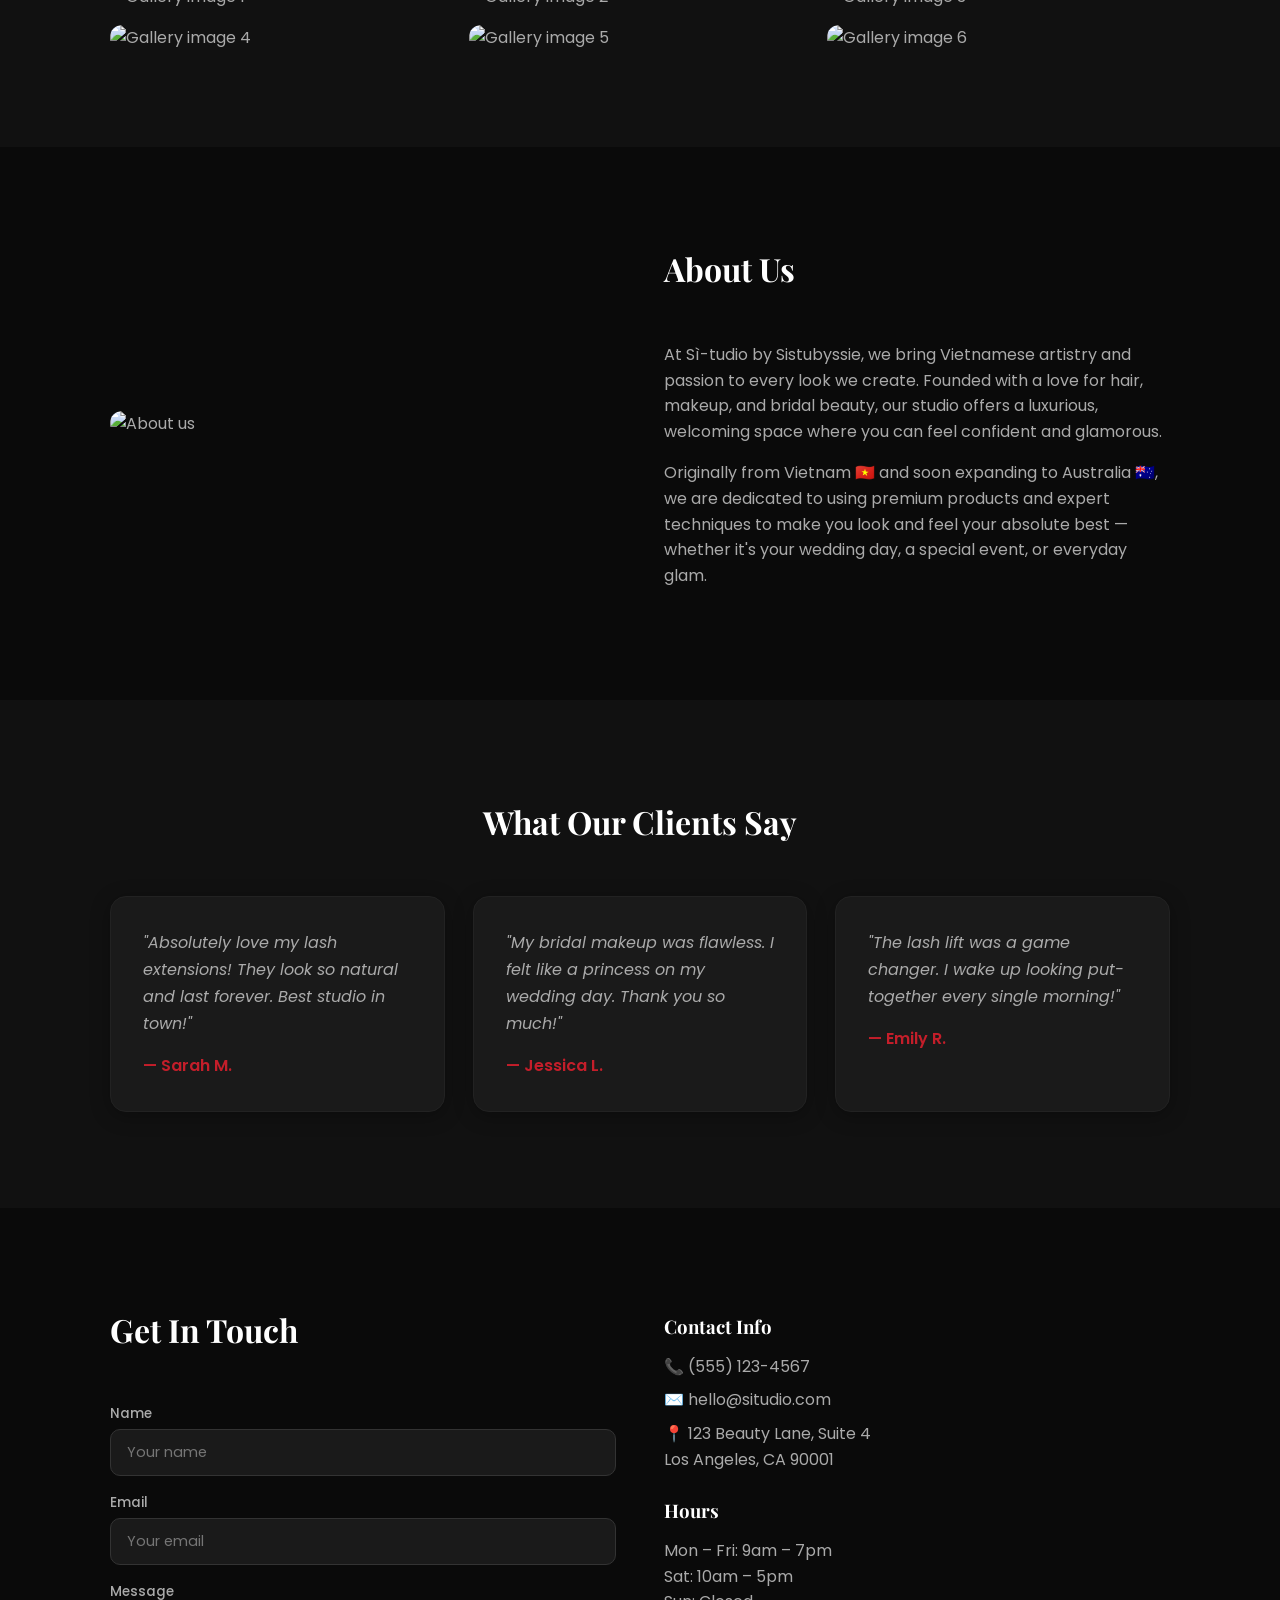
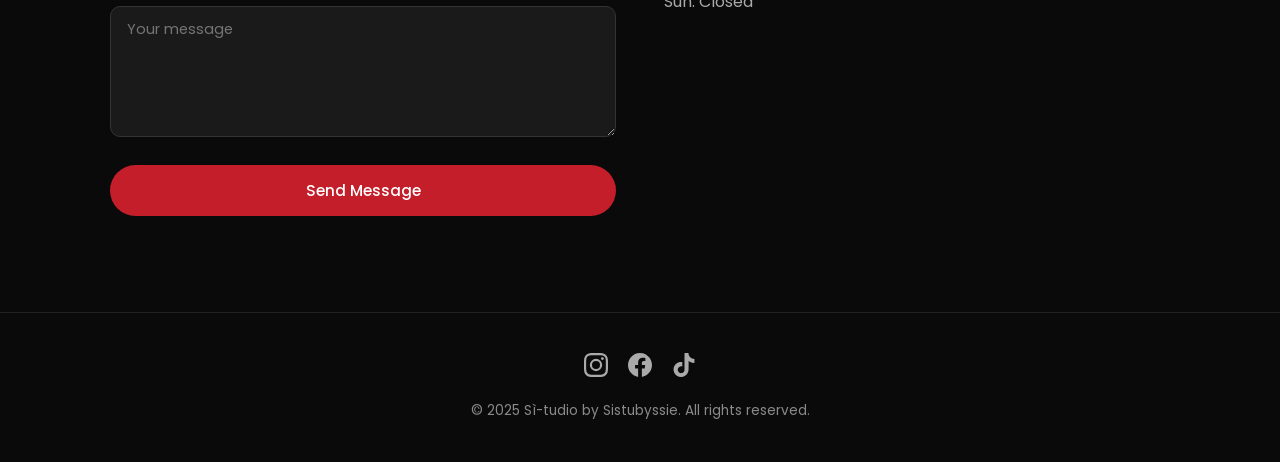
==== commit 59fcbccc: "Add dark-to-pink scroll theme transition" ====
--- a/index.html
+++ b/index.html
@@ -171,5 +171,7 @@
   });
 });
 </script>
+<script src="scroll-effects.js"></script>
+<script src="theme-transition.js"></script>
 </body>
 </html>
--- a/style.css
+++ b/style.css
@@ -1,7 +1,8 @@
 /* Reset & Base */
 *, *::before, *::after { margin: 0; padding: 0; box-sizing: border-box; }
+:root { --bg-color: #0a0a0a; --text-color: #ffffff; --text-muted: #aaaaaa; --accent-color: #c41e2a; --card-bg: #1a1a1a; --card-border: #222222; --section-alt-bg: #111111; --input-bg: #1a1a1a; --input-border: #333333; }
 html { scroll-behavior: smooth; }
-body { font-family: 'Poppins', sans-serif; color: #e0e0e0; line-height: 1.6; background: #0a0a0a; }
+body { font-family: 'Poppins', sans-serif; color: var(--text-muted); line-height: 1.6; background: var(--bg-color); }
 img { max-width: 100%; display: block; border-radius: 12px; }
 a { text-decoration: none; color: inherit; }
 
@@ -9,75 +10,75 @@
 
 /* Typography */
 h1, h2, h3 { font-family: 'Playfair Display', serif; }
-.section-title { text-align: center; font-size: 2rem; margin-bottom: 48px; color: #fff; }
+.section-title { text-align: center; font-size: 2rem; margin-bottom: 48px; color: var(--text-color); }
 
 /* Navbar */
 .navbar { position: fixed; top: 0; left: 0; right: 0; background: rgba(10,10,10,.95); backdrop-filter: blur(8px); z-index: 100; box-shadow: 0 1px 8px rgba(0,0,0,.3); }
 .nav-container { display: flex; align-items: center; justify-content: space-between; height: 64px; }
-.logo { font-family: 'Playfair Display', serif; font-size: 1.5rem; font-weight: 700; color: #c41e2a; }
+.logo { font-family: 'Playfair Display', serif; font-size: 1.5rem; font-weight: 700; color: var(--accent-color); }
 .nav-links { display: flex; list-style: none; gap: 28px; }
-.nav-links a { font-size: .9rem; font-weight: 500; color: #ccc; transition: color .2s; }
-.nav-links a:hover { color: #c41e2a; }
+.nav-links a { font-size: .9rem; font-weight: 500; color: var(--text-muted); transition: color .2s; }
+.nav-links a:hover { color: var(--accent-color); }
 
 /* Mobile menu toggle */
 .menu-toggle { display: none; background: none; border: none; cursor: pointer; flex-direction: column; gap: 5px; padding: 4px; }
-.menu-toggle span { display: block; width: 24px; height: 2px; background: #e0e0e0; border-radius: 2px; transition: .3s; }
+.menu-toggle span { display: block; width: 24px; height: 2px; background: var(--text-color); border-radius: 2px; transition: .3s; }
 .menu-toggle.active span:nth-child(1) { transform: rotate(45deg) translate(5px,5px); }
 .menu-toggle.active span:nth-child(2) { opacity: 0; }
 .menu-toggle.active span:nth-child(3) { transform: rotate(-45deg) translate(5px,-5px); }
 
 /* Hero */
 .hero { min-height: 100vh; display: flex; align-items: center; justify-content: center; text-align: center; background: linear-gradient(135deg, #0a0a0a 0%, #1a0a0a 50%, #2a0a0a 100%); padding: 80px 20px 60px; }
-.hero-content h1 { font-size: 3.2rem; color: #fff; margin-bottom: 16px; }
-.hero-content p { font-size: 1.25rem; color: #aaa; margin-bottom: 32px; font-weight: 300; }
-.hero-content .hero-subtitle { font-size: 1.1rem; font-style: italic; margin-bottom: 8px; letter-spacing: 2px; color: #c41e2a; }
+.hero-content h1 { font-size: 3.2rem; color: var(--text-color); margin-bottom: 16px; }
+.hero-content p { font-size: 1.25rem; color: var(--text-muted); margin-bottom: 32px; font-weight: 300; }
+.hero-content .hero-subtitle { font-size: 1.1rem; font-style: italic; margin-bottom: 8px; letter-spacing: 2px; color: var(--accent-color); }
 
 /* Button */
-.btn { display: inline-block; background: #c41e2a; color: #fff; padding: 14px 36px; border-radius: 50px; font-family: 'Poppins', sans-serif; font-size: .95rem; font-weight: 500; border: none; cursor: pointer; transition: background .2s, transform .2s; }
-.btn:hover { background: #a01620; transform: translateY(-2px); }
+.btn { display: inline-block; background: var(--accent-color); color: #fff; padding: 14px 36px; border-radius: 50px; font-family: 'Poppins', sans-serif; font-size: .95rem; font-weight: 500; border: none; cursor: pointer; transition: background .2s, transform .2s; }
+.btn:hover { background: var(--accent-color); filter: brightness(0.85); transform: translateY(-2px); }
 
 /* Sections */
 .section { padding: 96px 0; }
-.section-alt { background: #111; }
+.section-alt { background: var(--section-alt-bg); }
 
 /* Services */
 .services-grid { display: grid; grid-template-columns: repeat(auto-fit, minmax(240px, 1fr)); gap: 28px; }
-.card { background: #1a1a1a; border-radius: 16px; overflow: hidden; box-shadow: 0 4px 20px rgba(0,0,0,.3); transition: transform .2s; border: 1px solid #222; }
+.card { background: var(--card-bg); border-radius: 16px; overflow: hidden; box-shadow: 0 4px 20px rgba(0,0,0,.3); transition: transform .2s; border: 1px solid var(--card-border); }
 .card:hover { transform: translateY(-4px); }
-.card h3 { padding: 20px 20px 4px; font-size: 1.15rem; color: #fff; }
-.card p { padding: 0 20px 24px; font-size: .9rem; color: #aaa; }
+.card h3 { padding: 20px 20px 4px; font-size: 1.15rem; color: var(--text-color); }
+.card p { padding: 0 20px 24px; font-size: .9rem; color: var(--text-muted); }
 
 /* Gallery */
 .gallery-grid { display: grid; grid-template-columns: repeat(3, 1fr); gap: 16px; }
 
 /* About */
 .about-container { display: grid; grid-template-columns: 1fr 1fr; gap: 48px; align-items: center; }
-.about-text p { margin-bottom: 16px; color: #aaa; }
+.about-text p { margin-bottom: 16px; color: var(--text-muted); }
 
 /* Testimonials */
 .testimonials-grid { display: grid; grid-template-columns: repeat(auto-fit, minmax(280px, 1fr)); gap: 28px; }
-.testimonial-card { background: #1a1a1a; border-radius: 16px; padding: 32px; box-shadow: 0 4px 20px rgba(0,0,0,.3); border: 1px solid #222; }
-.quote { font-style: italic; color: #aaa; margin-bottom: 16px; line-height: 1.7; }
-.client { font-weight: 600; color: #c41e2a; }
+.testimonial-card { background: var(--card-bg); border-radius: 16px; padding: 32px; box-shadow: 0 4px 20px rgba(0,0,0,.3); border: 1px solid var(--card-border); }
+.quote { font-style: italic; color: var(--text-muted); margin-bottom: 16px; line-height: 1.7; }
+.client { font-weight: 600; color: var(--accent-color); }
 
 /* Contact */
 .contact-container { display: grid; grid-template-columns: 1fr 1fr; gap: 48px; }
-.contact-form label { display: block; font-size: .85rem; font-weight: 500; margin-bottom: 4px; margin-top: 16px; color: #ccc; }
+.contact-form label { display: block; font-size: .85rem; font-weight: 500; margin-bottom: 4px; margin-top: 16px; color: var(--text-muted); }
 .contact-form label:first-of-type { margin-top: 0; }
-.contact-form input, .contact-form textarea { width: 100%; padding: 12px 16px; border: 1px solid #333; border-radius: 10px; font-family: 'Poppins', sans-serif; font-size: .9rem; outline: none; transition: border-color .2s; background: #1a1a1a; color: #e0e0e0; }
-.contact-form input:focus, .contact-form textarea:focus { border-color: #c41e2a; }
+.contact-form input, .contact-form textarea { width: 100%; padding: 12px 16px; border: 1px solid var(--input-border); border-radius: 10px; font-family: 'Poppins', sans-serif; font-size: .9rem; outline: none; transition: border-color .2s; background: var(--input-bg); color: var(--text-color); }
+.contact-form input:focus, .contact-form textarea:focus { border-color: var(--accent-color); }
 .contact-form .btn { margin-top: 20px; width: 100%; }
 .contact-info { padding-top: 8px; }
-.contact-info h3 { color: #fff; margin-bottom: 12px; margin-top: 24px; }
+.contact-info h3 { color: var(--text-color); margin-bottom: 12px; margin-top: 24px; }
 .contact-info h3:first-child { margin-top: 0; }
-.contact-info p { color: #aaa; margin-bottom: 8px; }
+.contact-info p { color: var(--text-muted); margin-bottom: 8px; }
 
 /* Footer */
-.footer { background: #0a0a0a; color: #aaa; padding: 40px 0; text-align: center; border-top: 1px solid #1a1a1a; }
+.footer { background: var(--bg-color); color: var(--text-muted); padding: 40px 0; text-align: center; border-top: 1px solid var(--card-border); }
 .footer-content p { font-size: .85rem; opacity: .8; }
 .social-links { display: flex; justify-content: center; gap: 20px; margin-bottom: 16px; }
-.social-links a { color: #aaa; transition: color .2s; }
-.social-links a:hover { color: #c41e2a; }
+.social-links a { color: var(--text-muted); transition: color .2s; }
+.social-links a:hover { color: var(--accent-color); }
 
 /* Service Detail Pages */
 .service-hero { padding: 120px 20px 60px; text-align: center; background: linear-gradient(135deg, #0a0a0a 0%, #1a0a0a 50%, #2a0a0a 100%); }
@@ -86,10 +87,26 @@
 .service-cta { text-align: center; margin-top: 48px; }
 a.card { display: block; color: inherit; }
 
+/* Scroll Animations */
+.fade-in { opacity: 0; transform: translateY(30px); transition: opacity .6s ease, transform .6s ease; }
+.fade-in.visible { opacity: 1; transform: translateY(0); }
+.slide-left { opacity: 0; transform: translateX(-60px); transition: opacity .6s ease, transform .6s ease; }
+.slide-right { opacity: 0; transform: translateX(60px); transition: opacity .6s ease, transform .6s ease; }
+.slide-left.visible, .slide-right.visible { opacity: 1; transform: translateX(0); }
+.gallery-grid img { opacity: 0; transform: scale(.9); transition: opacity .5s ease, transform .5s ease; }
+.gallery-grid img.visible { opacity: 1; transform: scale(1); }
+.gallery-grid img:hover { transform: scale(1.05); transition: transform .3s ease; }
+.navbar { transition: padding .3s ease, background .3s ease; }
+.navbar.scrolled { background: rgba(10,10,10,.99); }
+.navbar.scrolled .nav-container { height: 48px; }
+.nav-container { transition: height .3s ease; }
+.hero { position: relative; overflow: hidden; }
+.hero::before { content: ''; position: absolute; inset: 0; background: inherit; z-index: -1; transition: transform .1s linear; }
+
 /* Responsive */
 @media (max-width: 768px) {
   .menu-toggle { display: flex; }
-  .nav-links { position: absolute; top: 64px; left: 0; right: 0; background: #0a0a0a; flex-direction: column; padding: 20px; gap: 16px; box-shadow: 0 4px 12px rgba(0,0,0,.3); display: none; }
+  .nav-links { position: absolute; top: 64px; left: 0; right: 0; background: var(--bg-color); flex-direction: column; padding: 20px; gap: 16px; box-shadow: 0 4px 12px rgba(0,0,0,.3); display: none; }
   .nav-links.active { display: flex; }
   .hero-content h1 { font-size: 2.2rem; }
   .about-container, .contact-container { grid-template-columns: 1fr; }
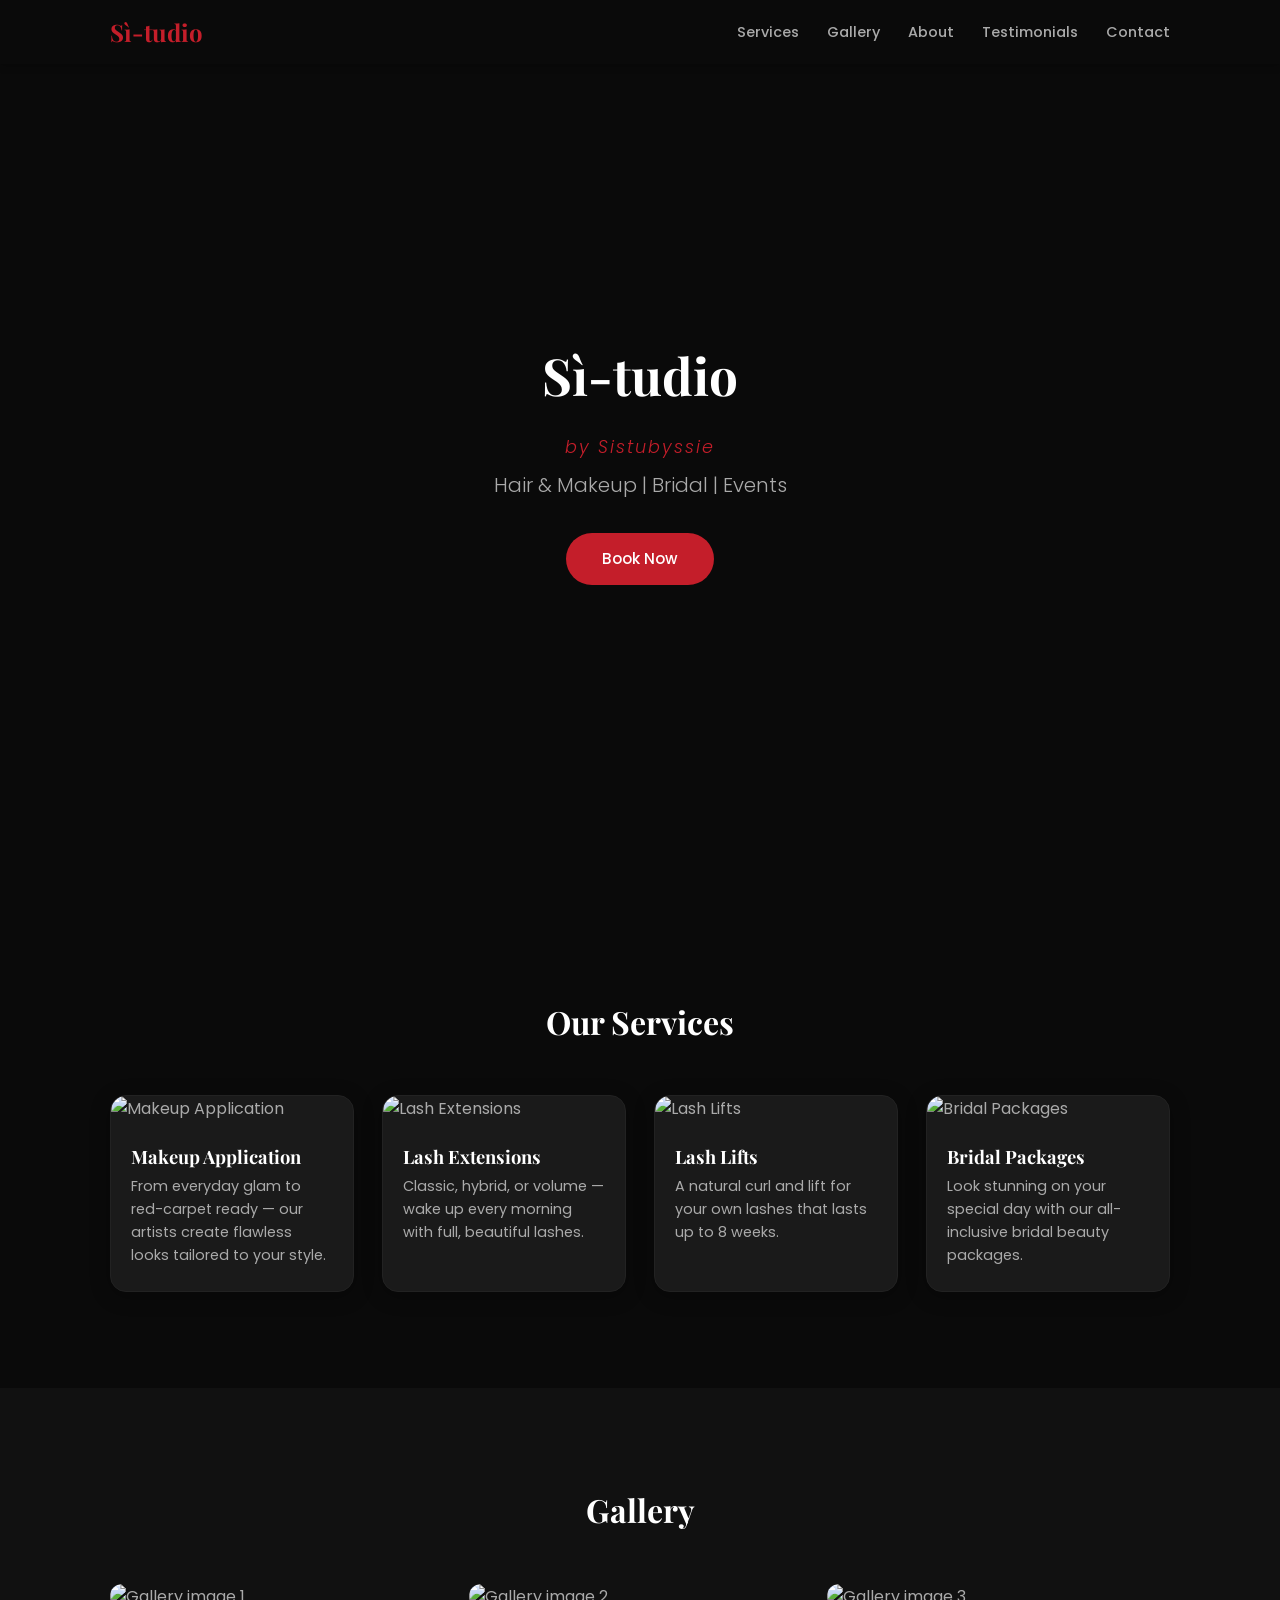
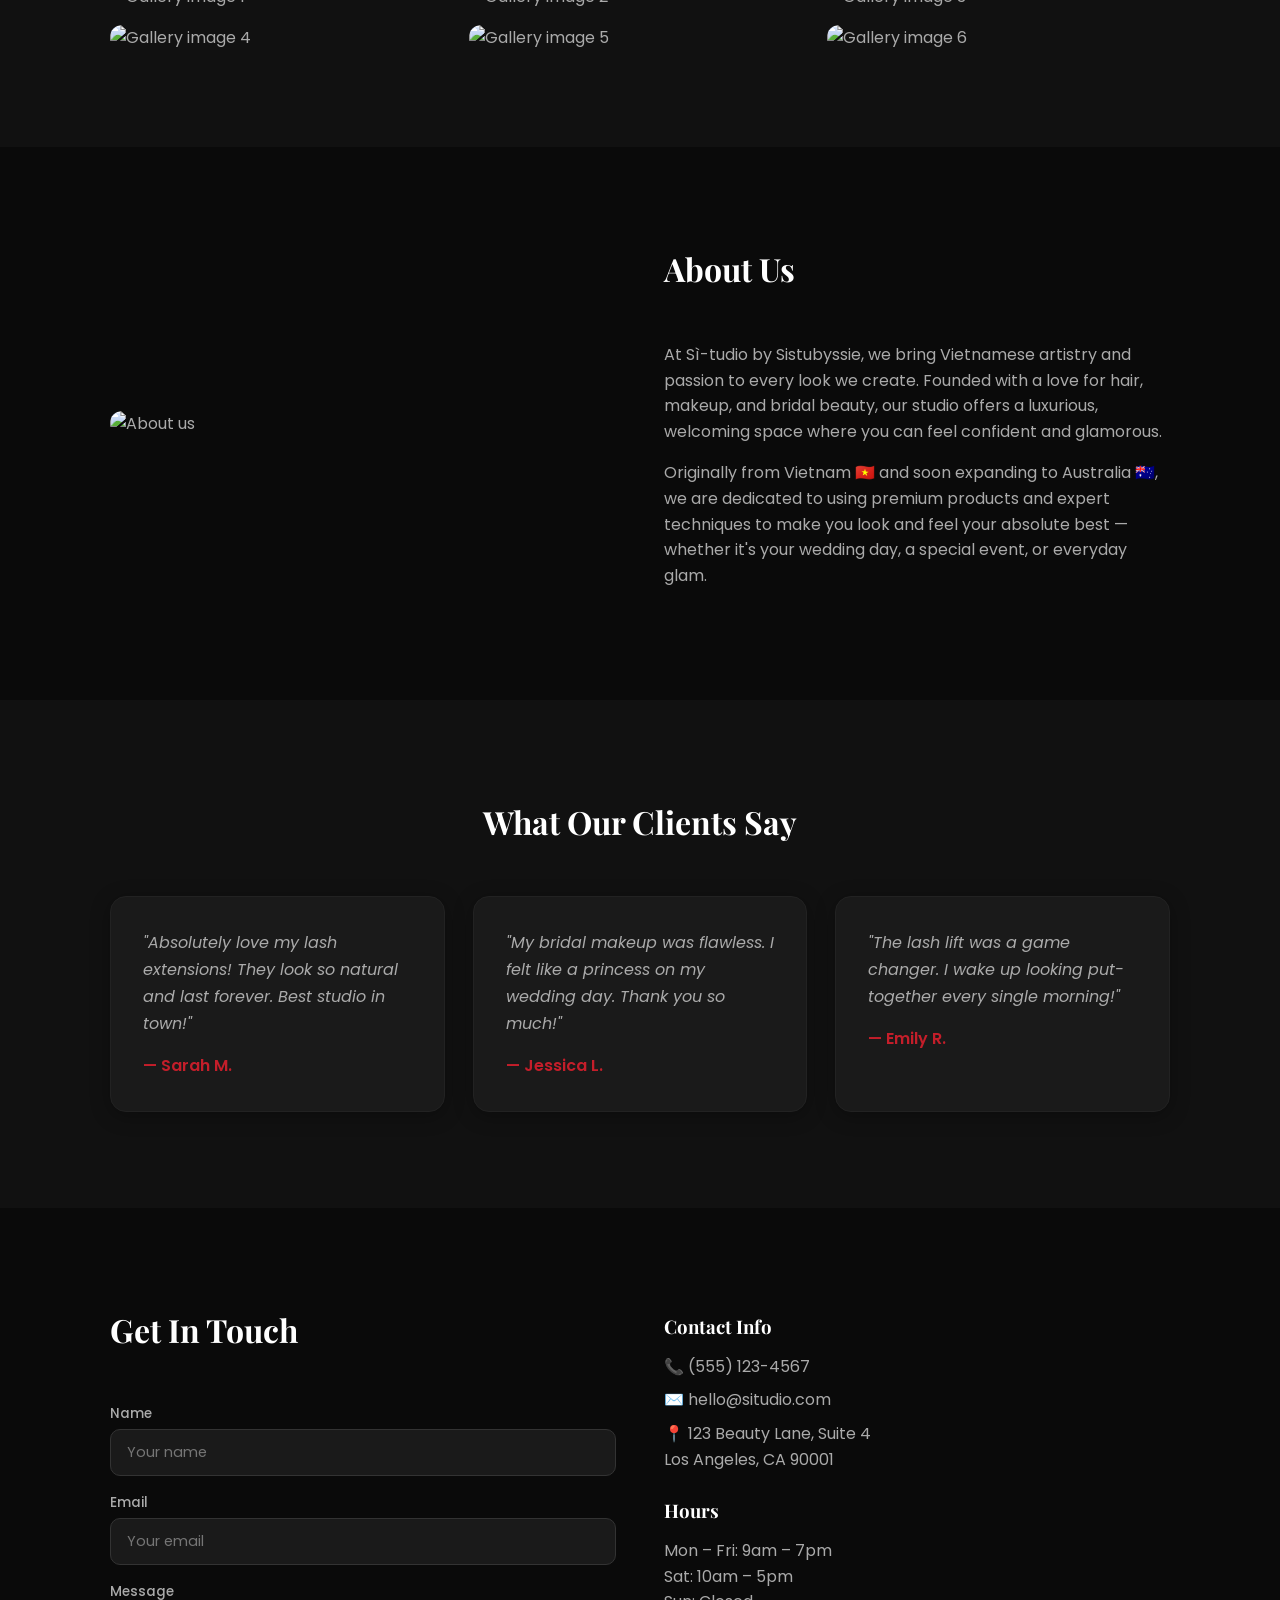
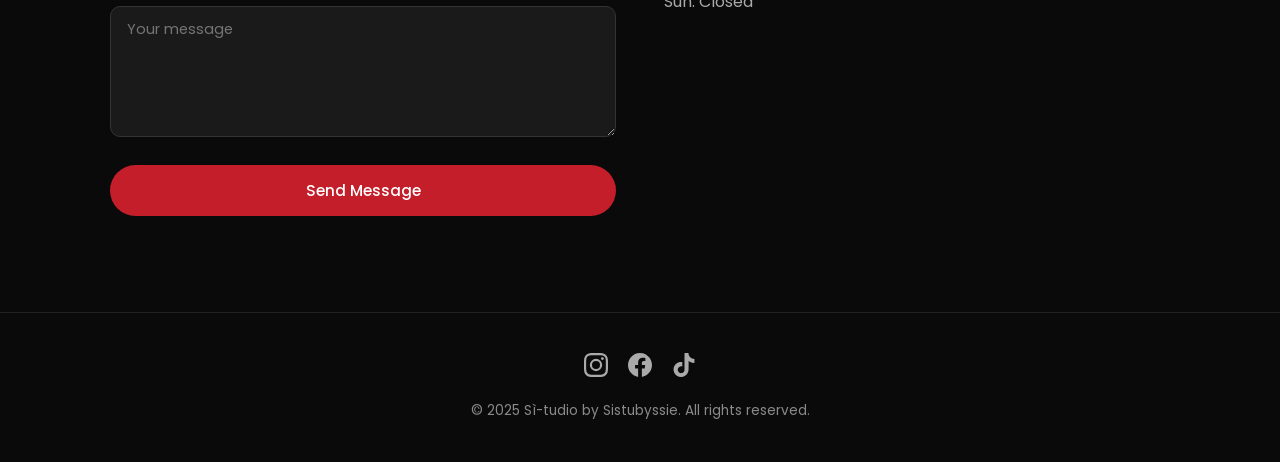
==== commit e9253930: "Debug: highlight overflowing elements with red outline" ====
--- a/index.html
+++ b/index.html
@@ -171,6 +171,20 @@
   });
 });
 </script>
+<script>
+// Debug: find overflowing elements
+document.addEventListener('DOMContentLoaded', function() {
+  var docWidth = document.documentElement.clientWidth;
+  var all = document.querySelectorAll('*');
+  for (var i = 0; i < all.length; i++) {
+    var rect = all[i].getBoundingClientRect();
+    if (rect.right > docWidth + 1 || rect.left < -1) {
+      console.log('OVERFLOW:', all[i].tagName, all[i].className, 'left:', rect.left, 'right:', rect.right, 'docWidth:', docWidth);
+      all[i].style.outline = '3px solid red';
+    }
+  }
+});
+</script>
 <script src="scroll-effects.js"></script>
 <script src="theme-transition.js"></script>
 </body>
--- a/style.css
+++ b/style.css
@@ -1,8 +1,8 @@
 /* Reset & Base */
 *, *::before, *::after { margin: 0; padding: 0; box-sizing: border-box; }
 :root { --bg-color: #0a0a0a; --text-color: #ffffff; --text-muted: #aaaaaa; --accent-color: #c41e2a; --card-bg: #1a1a1a; --card-border: #222222; --section-alt-bg: #111111; --input-bg: #1a1a1a; --input-border: #333333; }
-html { scroll-behavior: smooth; }
-body { font-family: 'Poppins', sans-serif; color: var(--text-muted); line-height: 1.6; background: var(--bg-color); }
+html { scroll-behavior: smooth; overflow-x: clip; }
+body { font-family: 'Poppins', sans-serif; color: var(--text-muted); line-height: 1.6; background: var(--bg-color); overflow-x: clip; max-width: 100vw; }
 img { max-width: 100%; display: block; border-radius: 12px; }
 a { text-decoration: none; color: inherit; }
 
@@ -13,7 +13,7 @@
 .section-title { text-align: center; font-size: 2rem; margin-bottom: 48px; color: var(--text-color); }
 
 /* Navbar */
-.navbar { position: fixed; top: 0; left: 0; right: 0; background: rgba(10,10,10,.95); backdrop-filter: blur(8px); z-index: 100; box-shadow: 0 1px 8px rgba(0,0,0,.3); }
+.navbar { position: fixed; top: 0; left: 0; right: 0; background: var(--bg-color); backdrop-filter: blur(8px); z-index: 100; box-shadow: 0 1px 8px rgba(0,0,0,.3); }
 .nav-container { display: flex; align-items: center; justify-content: space-between; height: 64px; }
 .logo { font-family: 'Playfair Display', serif; font-size: 1.5rem; font-weight: 700; color: var(--accent-color); }
 .nav-links { display: flex; list-style: none; gap: 28px; }
@@ -28,13 +28,13 @@
 .menu-toggle.active span:nth-child(3) { transform: rotate(-45deg) translate(5px,-5px); }
 
 /* Hero */
-.hero { min-height: 100vh; display: flex; align-items: center; justify-content: center; text-align: center; background: linear-gradient(135deg, #0a0a0a 0%, #1a0a0a 50%, #2a0a0a 100%); padding: 80px 20px 60px; }
+.hero { min-height: 100vh; display: flex; align-items: center; justify-content: center; text-align: center; background: var(--bg-color); padding: 80px 20px 60px; }
 .hero-content h1 { font-size: 3.2rem; color: var(--text-color); margin-bottom: 16px; }
 .hero-content p { font-size: 1.25rem; color: var(--text-muted); margin-bottom: 32px; font-weight: 300; }
 .hero-content .hero-subtitle { font-size: 1.1rem; font-style: italic; margin-bottom: 8px; letter-spacing: 2px; color: var(--accent-color); }
 
 /* Button */
-.btn { display: inline-block; background: var(--accent-color); color: #fff; padding: 14px 36px; border-radius: 50px; font-family: 'Poppins', sans-serif; font-size: .95rem; font-weight: 500; border: none; cursor: pointer; transition: background .2s, transform .2s; }
+.btn { display: inline-block; background: var(--accent-color); color: var(--text-color); padding: 14px 36px; border-radius: 50px; font-family: 'Poppins', sans-serif; font-size: .95rem; font-weight: 500; border: none; cursor: pointer; transition: background .2s, transform .2s; }
 .btn:hover { background: var(--accent-color); filter: brightness(0.85); transform: translateY(-2px); }
 
 /* Sections */
@@ -81,23 +81,22 @@
 .social-links a:hover { color: var(--accent-color); }
 
 /* Service Detail Pages */
-.service-hero { padding: 120px 20px 60px; text-align: center; background: linear-gradient(135deg, #0a0a0a 0%, #1a0a0a 50%, #2a0a0a 100%); }
-.service-hero h1 { font-size: 2.6rem; color: #fff; }
-.service-description { max-width: 720px; margin: 0 auto 48px; font-size: 1.05rem; color: #aaa; text-align: center; line-height: 1.8; }
+.service-hero { padding: 120px 20px 60px; text-align: center; background: var(--bg-color); }
+.service-hero h1 { font-size: 2.6rem; color: var(--text-color); }
+.service-description { max-width: 720px; margin: 0 auto 48px; font-size: 1.05rem; color: var(--text-muted); text-align: center; line-height: 1.8; }
 .service-cta { text-align: center; margin-top: 48px; }
 a.card { display: block; color: inherit; }
 
 /* Scroll Animations */
 .fade-in { opacity: 0; transform: translateY(30px); transition: opacity .6s ease, transform .6s ease; }
 .fade-in.visible { opacity: 1; transform: translateY(0); }
-.slide-left { opacity: 0; transform: translateX(-60px); transition: opacity .6s ease, transform .6s ease; }
-.slide-right { opacity: 0; transform: translateX(60px); transition: opacity .6s ease, transform .6s ease; }
-.slide-left.visible, .slide-right.visible { opacity: 1; transform: translateX(0); }
+.slide-left, .slide-right { opacity: 0; transition: opacity .6s ease; }
+.slide-left.visible, .slide-right.visible { opacity: 1; }
 .gallery-grid img { opacity: 0; transform: scale(.9); transition: opacity .5s ease, transform .5s ease; }
 .gallery-grid img.visible { opacity: 1; transform: scale(1); }
 .gallery-grid img:hover { transform: scale(1.05); transition: transform .3s ease; }
 .navbar { transition: padding .3s ease, background .3s ease; }
-.navbar.scrolled { background: rgba(10,10,10,.99); }
+.navbar.scrolled { background: var(--bg-color); }
 .navbar.scrolled .nav-container { height: 48px; }
 .nav-container { transition: height .3s ease; }
 .hero { position: relative; overflow: hidden; }
